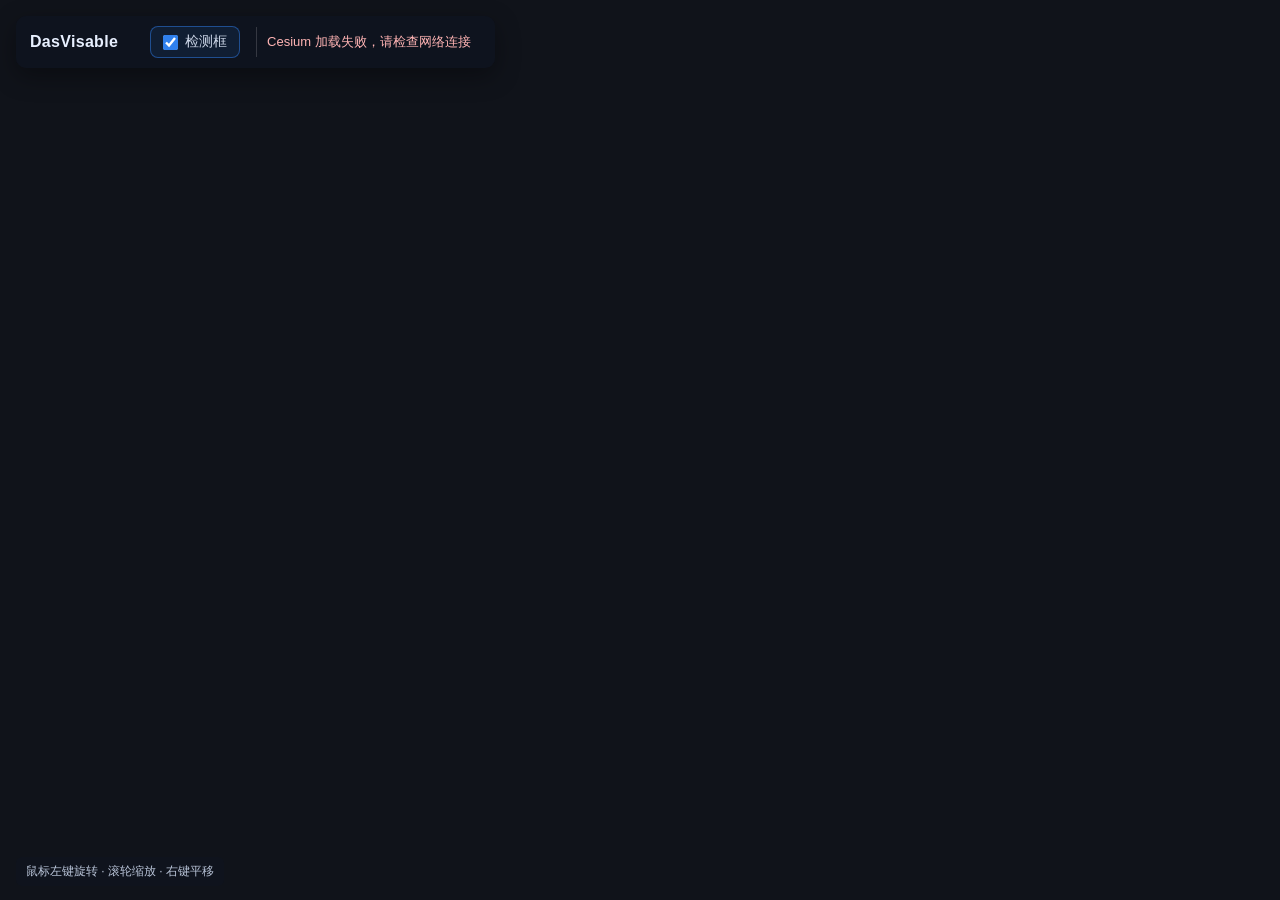
==== web/index.html @ 1568da6a "重构了项目文件，功能不变" ====
<!DOCTYPE html>
<html lang="zh-CN">
<head>
  <meta charset="UTF-8" />
  <meta name="viewport" content="width=device-width, initial-scale=1.0" />
  <title>DasVisable - DHF / Thermal 模型查看器</title>
  <link rel="stylesheet" href="vendor/cesium/Widgets/widgets.css" />
  <link rel="stylesheet" href="css/main.css" />
  <script>
    window.CESIUM_BASE_URL = "vendor/cesium/";
  </script>
</head>
<body>
  <div id="cesiumContainer"></div>

  <div id="toolbar">
    <h1>DasVisable</h1>
    <div class="model-group" id="modelGroup" role="group" aria-label="模型选择"></div>
    <div class="detection-group" id="detectionGroup" role="group" aria-label="检测框">
      <label class="detection-toggle detection-master">
        <input type="checkbox" id="detectionToggleAll" checked />
        <span>检测框</span>
      </label>
    </div>
    <div id="status">正在初始化 Cesium...</div>
  </div>

  <div id="hint">鼠标左键旋转 · 滚轮缩放 · 右键平移</div>

  <script src="vendor/cesium/Cesium.js"></script>
  <script type="module" src="js/app.js"></script>
</body>
</html>
---- web/vendor/cesium/Widgets/widgets.css ----
/* packages/widgets/Source/shared.css */
.cesium-svgPath-svg {
  position: absolute;
  top: 0;
  left: 0;
  width: 100%;
  height: 100%;
  overflow: hidden;
}
.cesium-button {
  display: inline-block;
  position: relative;
  background: #303336;
  border: 1px solid #444;
  color: #edffff;
  fill: #edffff;
  border-radius: 4px;
  padding: 5px 12px;
  margin: 2px 3px;
  cursor: pointer;
  overflow: hidden;
  -moz-user-select: none;
  -webkit-user-select: none;
  -ms-user-select: none;
  user-select: none;
}
.cesium-button:focus {
  color: #fff;
  fill: #fff;
  border-color: #ea4;
  outline: none;
}
.cesium-button:hover {
  color: #fff;
  fill: #fff;
  background: #48b;
  border-color: #aef;
  box-shadow: 0 0 8px #fff;
}
.cesium-button:active {
  color: #000;
  fill: #000;
  background: #adf;
  border-color: #fff;
  box-shadow: 0 0 8px #fff;
}
.cesium-button:disabled,
.cesium-button-disabled,
.cesium-button-disabled:focus,
.cesium-button-disabled:hover,
.cesium-button-disabled:active {
  background: #303336;
  border-color: #444;
  color: #646464;
  fill: #646464;
  box-shadow: none;
  cursor: default;
}
.cesium-button option {
  background-color: #000;
  color: #eee;
}
.cesium-button option:disabled {
  color: #777;
}
.cesium-button input,
.cesium-button label {
  cursor: pointer;
}
.cesium-button input {
  vertical-align: sub;
}
.cesium-toolbar-button {
  box-sizing: border-box;
  width: 32px;
  height: 32px;
  border-radius: 14%;
  padding: 0;
  vertical-align: middle;
  z-index: 0;
}
.cesium-performanceDisplay-defaultContainer {
  position: absolute;
  top: 50px;
  right: 10px;
  text-align: right;
}
.cesium-performanceDisplay {
  background-color: rgba(40, 40, 40, 0.7);
  padding: 7px;
  border-radius: 5px;
  border: 1px solid #444;
  font: bold 12px sans-serif;
}
.cesium-performanceDisplay-fps {
  color: #e52;
}
.cesium-performanceDisplay-throttled {
  color: #a42;
}
.cesium-performanceDisplay-ms {
  color: #de3;
}

/* packages/widgets/Source/Animation/Animation.css */
.cesium-animation-theme {
  visibility: hidden;
  display: block;
  position: absolute;
  z-index: -100;
}
.cesium-animation-themeNormal {
  color: #222;
}
.cesium-animation-themeHover {
  color: #4488b0;
}
.cesium-animation-themeSelect {
  color: #242;
}
.cesium-animation-themeDisabled {
  color: #333;
}
.cesium-animation-themeKnob {
  color: #222;
}
.cesium-animation-themePointer {
  color: #2e2;
}
.cesium-animation-themeSwoosh {
  color: #8ac;
}
.cesium-animation-themeSwooshHover {
  color: #aef;
}
.cesium-animation-svgText {
  fill: #edffff;
  font-family: Sans-Serif;
  font-size: 15px;
  text-anchor: middle;
}
.cesium-animation-blank {
  fill: #000;
  fill-opacity: 0.01;
  stroke: none;
}
.cesium-animation-rectButton {
  cursor: pointer;
  -moz-user-select: none;
  -webkit-user-select: none;
  -ms-user-select: none;
  user-select: none;
}
.cesium-animation-rectButton .cesium-animation-buttonGlow {
  fill: #fff;
  stroke: none;
  display: none;
}
.cesium-animation-rectButton:hover .cesium-animation-buttonGlow {
  display: block;
}
.cesium-animation-rectButton .cesium-animation-buttonPath {
  fill: #edffff;
}
.cesium-animation-rectButton .cesium-animation-buttonMain {
  stroke: #444;
  stroke-width: 1.2;
}
.cesium-animation-rectButton:hover .cesium-animation-buttonMain {
  stroke: #aef;
}
.cesium-animation-rectButton:active .cesium-animation-buttonMain {
  fill: #abd6ff;
}
.cesium-animation-buttonDisabled {
  -moz-user-select: none;
  -webkit-user-select: none;
  -ms-user-select: none;
  user-select: none;
}
.cesium-animation-buttonDisabled .cesium-animation-buttonMain {
  stroke: #555;
}
.cesium-animation-buttonDisabled .cesium-animation-buttonPath {
  fill: #818181;
}
.cesium-animation-buttonDisabled .cesium-animation-buttonGlow {
  display: none;
}
.cesium-animation-buttonToggled .cesium-animation-buttonGlow {
  display: block;
  fill: #2e2;
}
.cesium-animation-buttonToggled .cesium-animation-buttonMain {
  stroke: #2e2;
}
.cesium-animation-buttonToggled:hover .cesium-animation-buttonGlow {
  fill: #fff;
}
.cesium-animation-buttonToggled:hover .cesium-animation-buttonMain {
  stroke: #2e2;
}
.cesium-animation-shuttleRingG {
  cursor: pointer;
}
.cesium-animation-shuttleRingPointer {
  cursor: pointer;
}
.cesium-animation-shuttleRingPausePointer {
  cursor: pointer;
}
.cesium-animation-shuttleRingBack {
  fill: #181818;
  fill-opacity: 0.8;
  stroke: #333;
  stroke-width: 1.2;
}
.cesium-animation-shuttleRingSwoosh line {
  stroke: #8ac;
  stroke-width: 3;
  stroke-opacity: 0.2;
  stroke-linecap: round;
}
.cesium-animation-knobOuter {
  cursor: pointer;
  stroke: #444;
  stroke-width: 1.2;
}
.cesium-animation-knobInner {
  cursor: pointer;
}

/* packages/widgets/Source/BaseLayerPicker/BaseLayerPicker.css */
.cesium-baseLayerPicker-selected {
  position: absolute;
  top: 0;
  left: 0;
  width: 100%;
  height: 100%;
  border: none;
}
.cesium-baseLayerPicker-dropDown {
  display: block;
  position: absolute;
  box-sizing: content-box;
  top: auto;
  right: 0;
  width: 320px;
  max-height: 500px;
  margin-top: 5px;
  background-color: rgba(38, 38, 38, 0.75);
  border: 1px solid #444;
  padding: 6px;
  overflow: auto;
  border-radius: 10px;
  -moz-user-select: none;
  -webkit-user-select: none;
  -ms-user-select: none;
  user-select: none;
  transform: translate(0, -20%);
  visibility: hidden;
  opacity: 0;
  transition:
    visibility 0s 0.2s,
    opacity 0.2s ease-in,
    transform 0.2s ease-in;
}
.cesium-baseLayerPicker-dropDown-visible {
  transform: translate(0, 0);
  visibility: visible;
  opacity: 1;
  transition: opacity 0.2s ease-out, transform 0.2s ease-out;
}
.cesium-baseLayerPicker-sectionTitle {
  display: block;
  font-family: sans-serif;
  font-size: 16pt;
  text-align: left;
  color: #edffff;
  margin-bottom: 4px;
}
.cesium-baseLayerPicker-choices {
  margin-bottom: 5px;
}
.cesium-baseLayerPicker-categoryTitle {
  color: #edffff;
  font-size: 11pt;
}
.cesium-baseLayerPicker-choices {
  display: block;
  border: 1px solid #888;
  border-radius: 5px;
  padding: 5px 0;
}
.cesium-baseLayerPicker-item {
  display: inline-block;
  vertical-align: top;
  margin: 2px 5px;
  width: 64px;
  text-align: center;
  cursor: pointer;
}
.cesium-baseLayerPicker-itemLabel {
  display: block;
  font-family: sans-serif;
  font-size: 8pt;
  text-align: center;
  vertical-align: middle;
  color: #edffff;
  cursor: pointer;
  word-wrap: break-word;
}
.cesium-baseLayerPicker-item:hover .cesium-baseLayerPicker-itemLabel,
.cesium-baseLayerPicker-item:focus .cesium-baseLayerPicker-itemLabel {
  text-decoration: underline;
}
.cesium-baseLayerPicker-itemIcon {
  display: inline-block;
  position: relative;
  width: inherit;
  height: auto;
  background-size: 100% 100%;
  border: solid 1px #444;
  border-radius: 9px;
  color: #edffff;
  margin: 0;
  padding: 0;
  cursor: pointer;
  box-sizing: border-box;
}
.cesium-baseLayerPicker-item:hover .cesium-baseLayerPicker-itemIcon {
  border-color: #fff;
  box-shadow: 0 0 8px #fff, 0 0 8px #fff;
}
.cesium-baseLayerPicker-selectedItem .cesium-baseLayerPicker-itemLabel {
  color: rgb(189, 236, 248);
}
.cesium-baseLayerPicker-selectedItem .cesium-baseLayerPicker-itemIcon {
  border: double 4px rgb(189, 236, 248);
}

/* packages/engine/Source/Widget/CesiumWidget.css */
.cesium-widget {
  font-family: sans-serif;
  font-size: 16px;
  overflow: hidden;
  display: block;
  position: relative;
  top: 0;
  left: 0;
  width: 100%;
  height: 100%;
}
.cesium-widget,
.cesium-widget canvas {
  width: 100%;
  height: 100%;
  touch-action: none;
}
.cesium-widget-credits {
  display: block;
  position: absolute;
  bottom: 0;
  left: 0;
  color: #fff;
  font-size: 10px;
  text-shadow: 0px 0px 2px #000000;
  padding-right: 5px;
}
.cesium-widget-errorPanel {
  position: absolute;
  top: 0;
  right: 0;
  bottom: 0;
  left: 0;
  text-align: center;
  background: rgba(0, 0, 0, 0.7);
  z-index: 99999;
}
.cesium-widget-errorPanel:before {
  display: inline-block;
  vertical-align: middle;
  height: 100%;
  content: "";
}
.cesium-widget-errorPanel-content {
  width: 75%;
  max-width: 500px;
  display: inline-block;
  text-align: left;
  vertical-align: middle;
  border: 1px solid #510c00;
  border-radius: 7px;
  background-color: #f0d9d5;
  font-size: 14px;
  color: #510c00;
}
.cesium-widget-errorPanel-content.expanded {
  max-width: 75%;
}
.cesium-widget-errorPanel-header {
  font-size: 18px;
  font-family:
    "Open Sans",
    Verdana,
    Geneva,
    sans-serif;
  background: #d69d93;
  border-bottom: 2px solid #510c00;
  padding-bottom: 10px;
  border-radius: 3px 3px 0 0;
  padding: 15px;
}
.cesium-widget-errorPanel-scroll {
  overflow: auto;
  font-family:
    "Open Sans",
    Verdana,
    Geneva,
    sans-serif;
  white-space: pre-wrap;
  padding: 0 15px;
  margin: 10px 0 20px 0;
}
.cesium-widget-errorPanel-buttonPanel {
  padding: 0 15px;
  margin: 10px 0 20px 0;
  text-align: right;
}
.cesium-widget-errorPanel-buttonPanel button {
  border-color: #510c00;
  background: #d69d93;
  color: #202020;
  margin: 0;
}
.cesium-widget-errorPanel-buttonPanel button:focus {
  border-color: #510c00;
  background: #f0d9d5;
  color: #510c00;
}
.cesium-widget-errorPanel-buttonPanel button:hover {
  border-color: #510c00;
  background: #f0d9d5;
  color: #510c00;
}
.cesium-widget-errorPanel-buttonPanel button:active {
  border-color: #510c00;
  background: #b17b72;
  color: #510c00;
}
.cesium-widget-errorPanel-more-details {
  text-decoration: underline;
  cursor: pointer;
}
.cesium-widget-errorPanel-more-details:hover {
  color: #2b0700;
}

/* packages/widgets/Source/CesiumInspector/CesiumInspector.css */
.cesium-cesiumInspector {
  border-radius: 5px;
  transition: width ease-in-out 0.25s;
  background: rgba(48, 51, 54, 0.8);
  border: 1px solid #444;
  color: #edffff;
  display: inline-block;
  position: relative;
  padding: 4px 12px;
  -moz-user-select: none;
  -webkit-user-select: none;
  -ms-user-select: none;
  user-select: none;
  overflow: hidden;
}
.cesium-cesiumInspector-button {
  text-align: center;
  font-size: 11pt;
}
.cesium-cesiumInspector-visible .cesium-cesiumInspector-button {
  border-bottom: 1px solid #aaa;
  padding-bottom: 3px;
}
.cesium-cesiumInspector input:enabled,
.cesium-cesiumInspector-button {
  cursor: pointer;
}
.cesium-cesiumInspector-visible {
  width: 185px;
  height: auto;
}
.cesium-cesiumInspector-hidden {
  width: 122px;
  height: 17px;
}
.cesium-cesiumInspector-sectionContent {
  max-height: 600px;
}
.cesium-cesiumInspector-section-collapsed .cesium-cesiumInspector-sectionContent {
  max-height: 0;
  padding: 0 !important;
  overflow: hidden;
}
.cesium-cesiumInspector-dropDown {
  margin: 5px 0;
  font-family: sans-serif;
  font-size: 10pt;
  width: 185px;
}
.cesium-cesiumInspector-frustumStatistics {
  padding-left: 10px;
  padding: 5px;
  background-color: rgba(80, 80, 80, 0.75);
}
.cesium-cesiumInspector-pickButton {
  background-color: rgba(0, 0, 0, 0.3);
  border: 1px solid #444;
  color: #edffff;
  border-radius: 5px;
  padding: 3px 7px;
  cursor: pointer;
  -moz-user-select: none;
  -webkit-user-select: none;
  -ms-user-select: none;
  user-select: none;
  margin: 0 auto;
}
.cesium-cesiumInspector-pickButton:focus {
  outline: none;
}
.cesium-cesiumInspector-pickButton:active,
.cesium-cesiumInspector-pickButtonHighlight {
  color: #000;
  background: #adf;
  border-color: #fff;
  box-shadow: 0 0 8px #fff;
}
.cesium-cesiumInspector-center {
  text-align: center;
}
.cesium-cesiumInspector-sectionHeader {
  font-weight: bold;
  font-size: 10pt;
  margin: 0;
  cursor: pointer;
}
.cesium-cesiumInspector-pickSection {
  border: 1px solid #aaa;
  border-radius: 5px;
  padding: 3px;
  margin-bottom: 5px;
}
.cesium-cesiumInspector-sectionContent {
  margin-bottom: 10px;
  transition: max-height 0.25s;
}
.cesium-cesiumInspector-tileText {
  padding-bottom: 10px;
  border-bottom: 1px solid #aaa;
}
.cesium-cesiumInspector-relativeText {
  padding-top: 10px;
}
.cesium-cesiumInspector-sectionHeader::before {
  margin-right: 5px;
  content: "-";
  width: 1ch;
  display: inline-block;
}
.cesium-cesiumInspector-section-collapsed .cesium-cesiumInspector-sectionHeader::before {
  content: "+";
}

/* packages/widgets/Source/Cesium3DTilesInspector/Cesium3DTilesInspector.css */
ul.cesium-cesiumInspector-statistics {
  margin: 0;
  padding-top: 3px;
  padding-bottom: 3px;
}
ul.cesium-cesiumInspector-statistics + ul.cesium-cesiumInspector-statistics {
  border-top: 1px solid #aaa;
}
.cesium-cesiumInspector-slider {
  margin-top: 5px;
}
.cesium-cesiumInspector-slider input[type=number] {
  text-align: left;
  background-color: #222;
  outline: none;
  border: 1px solid #444;
  color: #edffff;
  width: 100px;
  border-radius: 3px;
  padding: 1px;
  margin-left: 10px;
  cursor: auto;
}
.cesium-cesiumInspector-slider input[type=number]::-webkit-outer-spin-button,
.cesium-cesiumInspector-slider input[type=number]::-webkit-inner-spin-button {
  -webkit-appearance: none;
  margin: 0;
}
.cesium-cesiumInspector-slider input[type=range] {
  margin-left: 5px;
  vertical-align: middle;
}
.cesium-cesiumInspector-hide .cesium-cesiumInspector-styleEditor {
  display: none;
}
.cesium-cesiumInspector-styleEditor {
  padding: 10px;
  border-radius: 5px;
  background: rgba(48, 51, 54, 0.8);
  border: 1px solid #444;
}
.cesium-cesiumInspector-styleEditor textarea {
  width: 100%;
  height: 300px;
  background: transparent;
  color: #edffff;
  border: none;
  padding: 0;
  white-space: pre;
  overflow-wrap: normal;
  overflow-x: auto;
}
.cesium-3DTilesInspector {
  width: 300px;
  pointer-events: all;
}
.cesium-3DTilesInspector-statistics {
  font-size: 11px;
}
.cesium-3DTilesInspector-disabledElementsInfo {
  margin: 5px 0 0 0;
  padding: 0 0 0 20px;
  color: #eed202;
}
.cesium-3DTilesInspector div,
.cesium-3DTilesInspector input[type=range] {
  width: 100%;
  box-sizing: border-box;
}
.cesium-cesiumInspector-error {
  color: #ff9e9e;
  overflow: auto;
}
.cesium-3DTilesInspector .cesium-cesiumInspector-section {
  margin-top: 3px;
}
.cesium-3DTilesInspector .cesium-cesiumInspector-sectionHeader + .cesium-cesiumInspector-show {
  border-top: 1px solid white;
}
input.cesium-cesiumInspector-url {
  overflow: hidden;
  white-space: nowrap;
  overflow-x: scroll;
  background-color: transparent;
  color: white;
  outline: none;
  border: none;
  height: 1em;
  width: 100%;
}
.cesium-cesiumInspector .field-group {
  display: table;
}
.cesium-cesiumInspector .field-group > label {
  display: table-cell;
  font-weight: bold;
}
.cesium-cesiumInspector .field-group > .field {
  display: table-cell;
  width: 100%;
}

/* packages/widgets/Source/VoxelInspector/VoxelInspector.css */
.cesium-VoxelInspector {
  width: 300px;
  pointer-events: all;
}
.cesium-VoxelInspector div,
.cesium-VoxelInspector input[type=range] {
  width: 100%;
  box-sizing: border-box;
}
.cesium-VoxelInspector .cesium-cesiumInspector-section {
  margin-top: 3px;
}
.cesium-VoxelInspector .cesium-cesiumInspector-sectionHeader + .cesium-cesiumInspector-show {
  border-top: 1px solid white;
}

/* packages/widgets/Source/FullscreenButton/FullscreenButton.css */
.cesium-button.cesium-fullscreenButton {
  display: block;
  width: 100%;
  height: 100%;
  margin: 0;
  border-radius: 0;
}

/* packages/widgets/Source/VRButton/VRButton.css */
.cesium-button.cesium-vrButton {
  display: block;
  width: 100%;
  height: 100%;
  margin: 0;
  border-radius: 0;
}

/* packages/widgets/Source/Geocoder/Geocoder.css */
.cesium-viewer-geocoderContainer .cesium-geocoder-input {
  border: solid 1px #444;
  background-color: rgba(40, 40, 40, 0.7);
  color: white;
  display: inline-block;
  vertical-align: middle;
  width: 0;
  height: 32px;
  margin: 0;
  padding: 0 32px 0 0;
  border-radius: 0;
  box-sizing: border-box;
  transition: width ease-in-out 0.25s, background-color 0.2s ease-in-out;
  -webkit-appearance: none;
}
.cesium-viewer-geocoderContainer:hover .cesium-geocoder-input {
  border-color: #aef;
  box-shadow: 0 0 8px #fff;
}
.cesium-viewer-geocoderContainer .cesium-geocoder-input:focus {
  border-color: #ea4;
  background-color: rgba(15, 15, 15, 0.9);
  box-shadow: none;
  outline: none;
}
.cesium-viewer-geocoderContainer:hover .cesium-geocoder-input,
.cesium-viewer-geocoderContainer .cesium-geocoder-input:focus,
.cesium-viewer-geocoderContainer .cesium-geocoder-input-wide {
  padding-left: 4px;
  width: 250px;
}
.cesium-viewer-geocoderContainer .search-results {
  position: absolute;
  background-color: #000;
  color: #eee;
  overflow-y: auto;
  opacity: 0.8;
  width: 100%;
}
.cesium-viewer-geocoderContainer .search-results ul {
  list-style-type: none;
  margin: 0;
  padding: 0;
}
.cesium-viewer-geocoderContainer .search-results ul li {
  font-size: 14px;
  padding: 3px 10px;
}
.cesium-viewer-geocoderContainer .search-results ul li:hover {
  cursor: pointer;
}
.cesium-viewer-geocoderContainer .search-results ul li.active {
  background: #48b;
}
.cesium-geocoder-searchButton {
  background-color: #303336;
  display: inline-block;
  position: absolute;
  cursor: pointer;
  width: 32px;
  top: 1px;
  right: 1px;
  height: 30px;
  vertical-align: middle;
  fill: #edffff;
}
.cesium-geocoder-searchButton:hover {
  background-color: #48b;
}

/* packages/widgets/Source/InfoBox/InfoBox.css */
.cesium-infoBox {
  display: block;
  position: absolute;
  top: 50px;
  right: 0;
  width: 40%;
  max-width: 480px;
  background: rgba(38, 38, 38, 0.95);
  color: #edffff;
  border: 1px solid #444;
  border-right: none;
  border-top-left-radius: 7px;
  border-bottom-left-radius: 7px;
  box-shadow: 0 0 10px 1px #000;
  transform: translate(100%, 0);
  visibility: hidden;
  opacity: 0;
  transition:
    visibility 0s 0.2s,
    opacity 0.2s ease-in,
    transform 0.2s ease-in;
}
.cesium-infoBox-visible {
  transform: translate(0, 0);
  visibility: visible;
  opacity: 1;
  transition: opacity 0.2s ease-out, transform 0.2s ease-out;
}
.cesium-infoBox-title {
  display: block;
  height: 20px;
  padding: 5px 30px 5px 25px;
  background: rgba(84, 84, 84, 1);
  border-top-left-radius: 7px;
  text-align: center;
  text-overflow: ellipsis;
  white-space: nowrap;
  overflow: hidden;
  box-sizing: content-box;
}
.cesium-infoBox-bodyless .cesium-infoBox-title {
  border-bottom-left-radius: 7px;
}
button.cesium-infoBox-camera {
  display: block;
  position: absolute;
  top: 4px;
  left: 4px;
  width: 22px;
  height: 22px;
  background: transparent;
  border-color: transparent;
  border-radius: 3px;
  padding: 0 5px;
  margin: 0;
}
button.cesium-infoBox-close {
  display: block;
  position: absolute;
  top: 5px;
  right: 5px;
  height: 20px;
  background: transparent;
  border: none;
  border-radius: 2px;
  font-weight: bold;
  font-size: 16px;
  padding: 0 5px;
  margin: 0;
  color: #edffff;
}
button.cesium-infoBox-close:focus {
  background: rgba(238, 136, 0, 0.44);
  outline: none;
}
button.cesium-infoBox-close:hover {
  background: #888;
  color: #000;
}
button.cesium-infoBox-close:active {
  background: #a00;
  color: #000;
}
.cesium-infoBox-bodyless .cesium-infoBox-iframe {
  display: none;
}
.cesium-infoBox-iframe {
  border: none;
  width: 100%;
  width: calc(100% - 2px);
}

/* packages/widgets/Source/SceneModePicker/SceneModePicker.css */
span.cesium-sceneModePicker-wrapper {
  display: inline-block;
  position: relative;
  margin: 0 3px;
}
.cesium-sceneModePicker-visible {
  visibility: visible;
  opacity: 1;
  transition: opacity 0.25s linear;
}
.cesium-sceneModePicker-hidden {
  visibility: hidden;
  opacity: 0;
  transition: visibility 0s 0.25s, opacity 0.25s linear;
}
.cesium-sceneModePicker-wrapper .cesium-sceneModePicker-none {
  display: none;
}
.cesium-sceneModePicker-slide-svg {
  transition: left 2s;
  top: 0;
  left: 0;
}
.cesium-sceneModePicker-wrapper .cesium-sceneModePicker-dropDown-icon {
  box-sizing: border-box;
  padding: 0;
  margin: 3px 0;
}
.cesium-sceneModePicker-wrapper .cesium-sceneModePicker-button3D,
.cesium-sceneModePicker-wrapper .cesium-sceneModePicker-buttonColumbusView,
.cesium-sceneModePicker-wrapper .cesium-sceneModePicker-button2D {
  margin: 0 0 3px 0;
}
.cesium-sceneModePicker-wrapper .cesium-sceneModePicker-button3D .cesium-sceneModePicker-icon2D {
  left: 100%;
}
.cesium-sceneModePicker-wrapper .cesium-sceneModePicker-button3D .cesium-sceneModePicker-iconColumbusView {
  left: 200%;
}
.cesium-sceneModePicker-wrapper .cesium-sceneModePicker-buttonColumbusView .cesium-sceneModePicker-icon3D {
  left: -200%;
}
.cesium-sceneModePicker-wrapper .cesium-sceneModePicker-buttonColumbusView .cesium-sceneModePicker-icon2D {
  left: -100%;
}
.cesium-sceneModePicker-wrapper .cesium-sceneModePicker-button2D .cesium-sceneModePicker-icon3D {
  left: -100%;
}
.cesium-sceneModePicker-wrapper .cesium-sceneModePicker-button2D .cesium-sceneModePicker-iconColumbusView {
  left: 100%;
}
.cesium-sceneModePicker-wrapper .cesium-sceneModePicker-selected {
  border-color: #2e2;
  box-shadow: 0 0 8px #fff, 0 0 8px #fff;
}

/* packages/widgets/Source/ProjectionPicker/ProjectionPicker.css */
span.cesium-projectionPicker-wrapper {
  display: inline-block;
  position: relative;
  margin: 0 3px;
}
.cesium-projectionPicker-visible {
  visibility: visible;
  opacity: 1;
  transition: opacity 0.25s linear;
}
.cesium-projectionPicker-hidden {
  visibility: hidden;
  opacity: 0;
  transition: visibility 0s 0.25s, opacity 0.25s linear;
}
.cesium-projectionPicker-wrapper .cesium-projectionPicker-none {
  display: none;
}
.cesium-projectionPicker-wrapper .cesium-projectionPicker-dropDown-icon {
  box-sizing: border-box;
  padding: 0;
  margin: 3px 0;
}
.cesium-projectionPicker-wrapper .cesium-projectionPicker-buttonPerspective,
.cesium-projectionPicker-wrapper .cesium-projectionPicker-buttonOrthographic {
  margin: 0 0 3px 0;
}
.cesium-projectionPicker-wrapper .cesium-projectionPicker-buttonPerspective .cesium-projectionPicker-iconOrthographic {
  left: 100%;
}
.cesium-projectionPicker-wrapper .cesium-projectionPicker-buttonOrthographic .cesium-projectionPicker-iconPerspective {
  left: -100%;
}
.cesium-projectionPicker-wrapper .cesium-projectionPicker-selected {
  border-color: #2e2;
  box-shadow: 0 0 8px #fff, 0 0 8px #fff;
}

/* packages/widgets/Source/PerformanceWatchdog/PerformanceWatchdog.css */
.cesium-performance-watchdog-message-area {
  position: relative;
  background-color: yellow;
  color: black;
  padding: 10px;
}
.cesium-performance-watchdog-message {
  margin-right: 30px;
}
.cesium-performance-watchdog-message-dismiss {
  position: absolute;
  right: 0;
  margin: 0 10px 0 0;
}

/* packages/widgets/Source/NavigationHelpButton/NavigationHelpButton.css */
.cesium-navigationHelpButton-wrapper {
  position: relative;
  display: inline-block;
}
.cesium-navigation-help {
  visibility: hidden;
  position: absolute;
  top: 38px;
  right: 2px;
  width: 250px;
  border-radius: 10px;
  transform: scale(0.01);
  transform-origin: 234px -10px;
  transition: visibility 0s 0.25s, transform 0.25s ease-in;
}
.cesium-navigation-help-visible {
  visibility: visible;
  transform: scale(1);
  transition: transform 0.25s ease-out;
}
.cesium-navigation-help-instructions {
  border: 1px solid #444;
  background-color: rgba(38, 38, 38, 0.75);
  padding-bottom: 5px;
  border-radius: 0 0 10px 10px;
}
.cesium-click-navigation-help {
  display: none;
}
.cesium-touch-navigation-help {
  display: none;
  padding-top: 5px;
}
.cesium-click-navigation-help-visible {
  display: block;
}
.cesium-touch-navigation-help-visible {
  display: block;
}
.cesium-navigation-help-pan {
  color: #66ccff;
  font-weight: bold;
}
.cesium-navigation-help-zoom {
  color: #65fd00;
  font-weight: bold;
}
.cesium-navigation-help-rotate {
  color: #ffd800;
  font-weight: bold;
}
.cesium-navigation-help-tilt {
  color: #d800d8;
  font-weight: bold;
}
.cesium-navigation-help-details {
  color: #ffffff;
}
.cesium-navigation-button {
  color: #fff;
  background-color: transparent;
  border-bottom: none;
  border-top: 1px solid #444;
  border-right: 1px solid #444;
  margin: 0;
  width: 50%;
  cursor: pointer;
}
.cesium-navigation-button-icon {
  vertical-align: middle;
  padding: 5px 1px;
}
.cesium-navigation-button:focus {
  outline: none;
}
.cesium-navigation-button-left {
  border-radius: 10px 0 0 0;
  border-left: 1px solid #444;
}
.cesium-navigation-button-right {
  border-radius: 0 10px 0 0;
  border-left: none;
}
.cesium-navigation-button-selected {
  background-color: rgba(38, 38, 38, 0.75);
}
.cesium-navigation-button-unselected {
  background-color: rgba(0, 0, 0, 0.75);
}
.cesium-navigation-button-unselected:hover {
  background-color: rgba(76, 76, 76, 0.75);
}

/* packages/widgets/Source/SelectionIndicator/SelectionIndicator.css */
.cesium-selection-wrapper {
  position: absolute;
  width: 160px;
  height: 160px;
  pointer-events: none;
  visibility: hidden;
  opacity: 0;
  transition: visibility 0s 0.2s, opacity 0.2s ease-in;
}
.cesium-selection-wrapper-visible {
  visibility: visible;
  opacity: 1;
  transition: opacity 0.2s ease-out;
}
.cesium-selection-wrapper svg {
  fill: #2e2;
  stroke: #000;
  stroke-width: 1.1px;
}

/* packages/widgets/Source/Timeline/Timeline.css */
.cesium-timeline-main {
  position: relative;
  left: 0;
  bottom: 0;
  overflow: hidden;
  border: solid 1px #888;
  -moz-user-select: none;
  -webkit-user-select: none;
  -ms-user-select: none;
  user-select: none;
}
.cesium-timeline-trackContainer {
  width: 100%;
  overflow: auto;
  border-top: solid 1px #888;
  position: relative;
  top: 0;
  left: 0;
}
.cesium-timeline-tracks {
  position: absolute;
  top: 0;
  left: 0;
  width: 100%;
}
.cesium-timeline-needle {
  position: absolute;
  left: 0;
  top: 1.7em;
  bottom: 0;
  width: 1px;
  background: #f00;
}
.cesium-timeline-bar {
  position: relative;
  left: 0;
  top: 0;
  overflow: hidden;
  cursor: pointer;
  width: 100%;
  height: 1.7em;
  background:
    linear-gradient(
      to bottom,
      rgba(116, 117, 119, 0.8) 0%,
      rgba(58, 68, 82, 0.8) 11%,
      rgba(46, 50, 56, 0.8) 46%,
      rgba(53, 53, 53, 0.8) 81%,
      rgba(53, 53, 53, 0.8) 100%);
}
.cesium-timeline-ruler {
  visibility: hidden;
  white-space: nowrap;
  font-size: 80%;
  z-index: -200;
}
.cesium-timeline-highlight {
  position: absolute;
  bottom: 0;
  left: 0;
  background: #08f;
}
.cesium-timeline-ticLabel {
  position: absolute;
  top: 0;
  left: 0;
  white-space: nowrap;
  font-size: 80%;
  color: #eee;
}
.cesium-timeline-ticMain {
  position: absolute;
  bottom: 0;
  left: 0;
  width: 1px;
  height: 50%;
  background: #eee;
}
.cesium-timeline-ticSub {
  position: absolute;
  bottom: 0;
  left: 0;
  width: 1px;
  height: 33%;
  background: #aaa;
}
.cesium-timeline-ticTiny {
  position: absolute;
  bottom: 0;
  left: 0;
  width: 1px;
  height: 25%;
  background: #888;
}
.cesium-timeline-icon16 {
  display: block;
  position: absolute;
  width: 16px;
  height: 16px;
  background-image: url([data-uri]);
  background-repeat: no-repeat;
}

/* packages/widgets/Source/Viewer/Viewer.css */
.cesium-viewer {
  font-family: sans-serif;
  font-size: 16px;
  overflow: hidden;
  display: block;
  position: relative;
  top: 0;
  left: 0;
  width: 100%;
  height: 100%;
}
.cesium-viewer-cesiumWidgetContainer {
  width: 100%;
  height: 100%;
}
.cesium-viewer-bottom {
  display: block;
  position: absolute;
  bottom: 0;
  left: 0;
  padding-right: 5px;
}
.cesium-viewer .cesium-widget-credits {
  display: inline;
  position: static;
  bottom: auto;
  left: auto;
  padding-right: 0;
  color: #ffffff;
  font-size: 10px;
  text-shadow: 0 0 2px #000000;
}
.cesium-viewer-timelineContainer {
  position: absolute;
  bottom: 0;
  left: 169px;
  right: 29px;
  height: 27px;
  padding: 0;
  margin: 0;
  overflow: hidden;
  font-size: 14px;
}
.cesium-viewer-animationContainer {
  position: absolute;
  bottom: 0;
  left: 0;
  padding: 0;
  width: 169px;
  height: 112px;
}
.cesium-viewer-fullscreenContainer {
  position: absolute;
  bottom: 0;
  right: 0;
  padding: 0;
  width: 29px;
  height: 29px;
  overflow: hidden;
}
.cesium-viewer-vrContainer {
  position: absolute;
  bottom: 0;
  right: 0;
  padding: 0;
  width: 29px;
  height: 29px;
  overflow: hidden;
}
.cesium-viewer-toolbar {
  display: block;
  position: absolute;
  top: 5px;
  right: 5px;
}
.cesium-viewer-cesiumInspectorContainer {
  display: block;
  position: absolute;
  top: 50px;
  right: 10px;
}
.cesium-viewer-geocoderContainer {
  position: relative;
  display: inline-block;
  margin: 0 3px;
}
.cesium-viewer-cesium3DTilesInspectorContainer {
  display: block;
  position: absolute;
  top: 50px;
  right: 10px;
  max-height: calc(100% - 120px);
  box-sizing: border-box;
  overflow-y: auto;
  overflow-x: hidden;
}
.cesium-viewer-voxelInspectorContainer {
  display: block;
  position: absolute;
  top: 50px;
  right: 10px;
  max-height: calc(100% - 120px);
  box-sizing: border-box;
  overflow-y: auto;
  overflow-x: hidden;
}

/* packages/widgets/Source/I3SBuildingSceneLayerExplorer/I3SBuildingSceneLayerExplorer.css */
.cesium-viewer-i3s-explorer ul {
  list-style-type: none;
}
.cesium-viewer-i3s-explorer .layersList {
  padding: 0;
}
.cesium-viewer-i3s-explorer input {
  margin: 0 3px 0 0;
}
.cesium-viewer-i3s-explorer .expandItem {
  cursor: pointer;
  user-select: none;
  width: 20px;
}
.cesium-viewer-i3s-explorer .nested,
.cesium-viewer-i3s-explorer #bsl-wrapper {
  display: none;
}
.cesium-viewer-i3s-explorer .active {
  display: block;
}
.cesium-viewer-i3s-explorer .li-wrapper {
  display: flex;
  flex-direction: row;
  align-content: center;
}

/* packages/widgets/Source/widgets.css */
---- web/css/main.css ----
html,
body,
#cesiumContainer {
  width: 100%;
  height: 100%;
  margin: 0;
  padding: 0;
  overflow: hidden;
  font-family: "Microsoft YaHei", "PingFang SC", Arial, sans-serif;
  background: #10131a;
}

#toolbar {
  position: absolute;
  z-index: 10;
  top: 16px;
  left: 16px;
  display: flex;
  align-items: center;
  gap: 16px;
  padding: 10px 14px;
  border-radius: 10px;
  color: #e8f0ff;
  background: rgba(15, 20, 32, 0.82);
  box-shadow: 0 8px 24px rgba(0, 0, 0, 0.35);
  backdrop-filter: blur(8px);
}

#toolbar h1 {
  margin: 0;
  font-size: 16px;
  font-weight: 600;
  letter-spacing: 0.3px;
  white-space: nowrap;
}

.detection-toggle {
  display: inline-flex;
  align-items: center;
  gap: 7px;
  padding: 6px 12px;
  border: 1px solid rgba(255, 255, 255, 0.16);
  border-radius: 8px;
  color: #cdd7e8;
  font-size: 14px;
  cursor: pointer;
  user-select: none;
  white-space: nowrap;
}

.detection-toggle input {
  width: 15px;
  height: 15px;
  margin: 0;
  accent-color: #2f80ed;
  cursor: pointer;
}

.detection-group {
  display: flex;
  flex-wrap: wrap;
  align-items: center;
  gap: 4px;
  max-width: 480px;
}

.model-group {
  display: flex;
  align-items: center;
  gap: 4px;
}

.detection-master {
  border-color: rgba(47, 128, 237, 0.5);
  background: rgba(47, 128, 237, 0.1);
}

#status {
  min-width: 120px;
  padding: 6px 10px;
  border-left: 1px solid rgba(255, 255, 255, 0.16);
  font-size: 13px;
  color: #cdd7e8;
  white-space: nowrap;
}

#status.error {
  color: #ffb4b4;
}

#hint {
  position: absolute;
  z-index: 5;
  left: 16px;
  bottom: 14px;
  padding: 6px 10px;
  border-radius: 6px;
  color: #b9c4d8;
  background: rgba(15, 20, 32, 0.62);
  font-size: 12px;
  pointer-events: none;
}
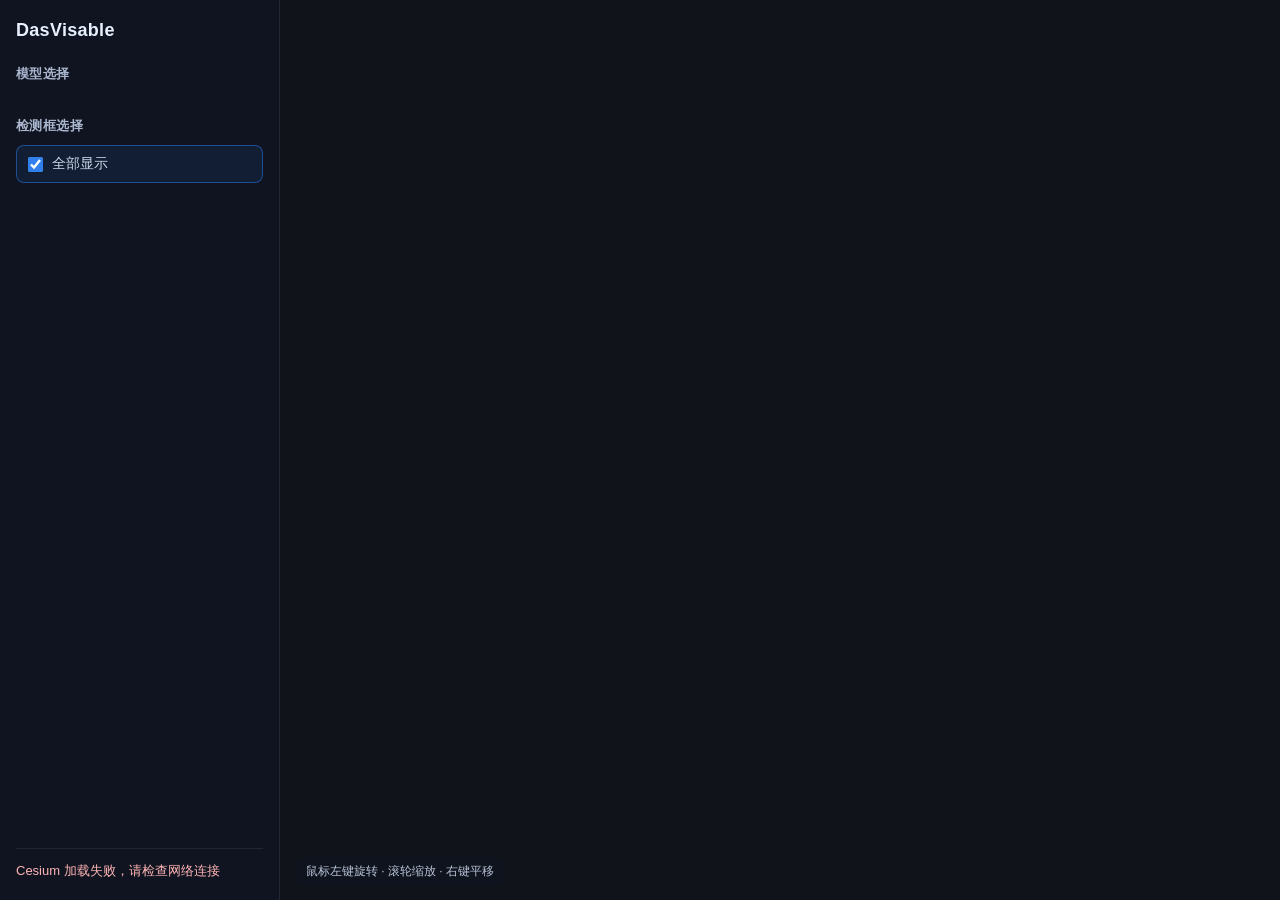
==== commit a602c549: "修改界面布局，独立模型选择界面" ====
--- a/web/index.html
+++ b/web/index.html
@@ -11,21 +11,31 @@
   </script>
 </head>
 <body>
-  <div id="cesiumContainer"></div>
+  <aside id="sidebar">
+    <h1 id="brand">DasVisable</h1>
 
-  <div id="toolbar">
-    <h1>DasVisable</h1>
-    <div class="model-group" id="modelGroup" role="group" aria-label="模型选择"></div>
-    <div class="detection-group" id="detectionGroup" role="group" aria-label="检测框">
-      <label class="detection-toggle detection-master">
-        <input type="checkbox" id="detectionToggleAll" checked />
-        <span>检测框</span>
-      </label>
-    </div>
+    <section class="panel">
+      <h2 class="panel-title">模型选择</h2>
+      <div class="model-group" id="modelGroup" role="group" aria-label="模型选择"></div>
+    </section>
+
+    <section class="panel">
+      <h2 class="panel-title">检测框选择</h2>
+      <div class="detection-group" id="detectionGroup" role="group" aria-label="检测框选择">
+        <label class="detection-toggle detection-master">
+          <input type="checkbox" id="detectionToggleAll" checked />
+          <span>全部显示</span>
+        </label>
+      </div>
+    </section>
+
     <div id="status">正在初始化 Cesium...</div>
-  </div>
+  </aside>
 
-  <div id="hint">鼠标左键旋转 · 滚轮缩放 · 右键平移</div>
+  <main id="viewer-panel">
+    <div id="cesiumContainer"></div>
+    <div id="hint">鼠标左键旋转 · 滚轮缩放 · 右键平移</div>
+  </main>
 
   <script src="vendor/cesium/Cesium.js"></script>
   <script type="module" src="js/app.js"></script>
--- a/web/css/main.css
+++ b/web/css/main.css
@@ -1,6 +1,9 @@
+:root {
+  --sidebar-width: 280px;
+}
+
 html,
-body,
-#cesiumContainer {
+body {
   width: 100%;
   height: 100%;
   margin: 0;
@@ -8,44 +11,70 @@
   overflow: hidden;
   font-family: "Microsoft YaHei", "PingFang SC", Arial, sans-serif;
   background: #10131a;
+  color: #e8f0ff;
 }
 
-#toolbar {
-  position: absolute;
-  z-index: 10;
-  top: 16px;
-  left: 16px;
+body {
   display: flex;
-  align-items: center;
-  gap: 16px;
-  padding: 10px 14px;
-  border-radius: 10px;
-  color: #e8f0ff;
-  background: rgba(15, 20, 32, 0.82);
-  box-shadow: 0 8px 24px rgba(0, 0, 0, 0.35);
-  backdrop-filter: blur(8px);
 }
 
-#toolbar h1 {
-  margin: 0;
-  font-size: 16px;
+#sidebar {
+  display: flex;
+  flex-direction: column;
+  box-sizing: border-box;
+  width: var(--sidebar-width);
+  flex: 0 0 var(--sidebar-width);
+  height: 100%;
+  padding: 20px 16px;
+  overflow-y: auto;
+  background: #0f1420;
+  border-right: 1px solid rgba(255, 255, 255, 0.08);
+}
+
+#brand {
+  margin: 0 0 24px;
+  font-size: 18px;
   font-weight: 600;
   letter-spacing: 0.3px;
-  white-space: nowrap;
+}
+
+.panel {
+  margin-bottom: 24px;
+}
+
+.panel-title {
+  margin: 0 0 10px;
+  font-size: 13px;
+  font-weight: 600;
+  letter-spacing: 0.4px;
+  color: #aab7cf;
+}
+
+.model-group,
+.detection-group {
+  display: flex;
+  flex-direction: column;
+  align-items: stretch;
+  gap: 8px;
 }
 
 .detection-toggle {
-  display: inline-flex;
+  display: flex;
   align-items: center;
-  gap: 7px;
-  padding: 6px 12px;
-  border: 1px solid rgba(255, 255, 255, 0.16);
+  gap: 9px;
+  padding: 9px 11px;
+  border: 1px solid rgba(255, 255, 255, 0.12);
   border-radius: 8px;
+  background: rgba(255, 255, 255, 0.03);
   color: #cdd7e8;
   font-size: 14px;
   cursor: pointer;
   user-select: none;
-  white-space: nowrap;
+  transition: border-color 0.18s ease, background 0.18s ease;
+}
+
+.detection-toggle:hover {
+  border-color: rgba(255, 255, 255, 0.24);
 }
 
 .detection-toggle input {
@@ -56,36 +85,37 @@
   cursor: pointer;
 }
 
-.detection-group {
-  display: flex;
-  flex-wrap: wrap;
-  align-items: center;
-  gap: 4px;
-  max-width: 480px;
-}
-
-.model-group {
-  display: flex;
-  align-items: center;
-  gap: 4px;
-}
-
 .detection-master {
   border-color: rgba(47, 128, 237, 0.5);
   background: rgba(47, 128, 237, 0.1);
 }
 
 #status {
-  min-width: 120px;
-  padding: 6px 10px;
-  border-left: 1px solid rgba(255, 255, 255, 0.16);
+  margin-top: auto;
+  padding-top: 12px;
+  border-top: 1px solid rgba(255, 255, 255, 0.08);
   font-size: 13px;
+  line-height: 1.5;
   color: #cdd7e8;
-  white-space: nowrap;
+  white-space: normal;
 }
 
 #status.error {
   color: #ffb4b4;
+}
+
+#viewer-panel {
+  position: relative;
+  flex: 1;
+  height: 100%;
+  min-width: 0;
+}
+
+#cesiumContainer {
+  position: absolute;
+  inset: 0;
+  width: 100%;
+  height: 100%;
 }
 
 #hint {
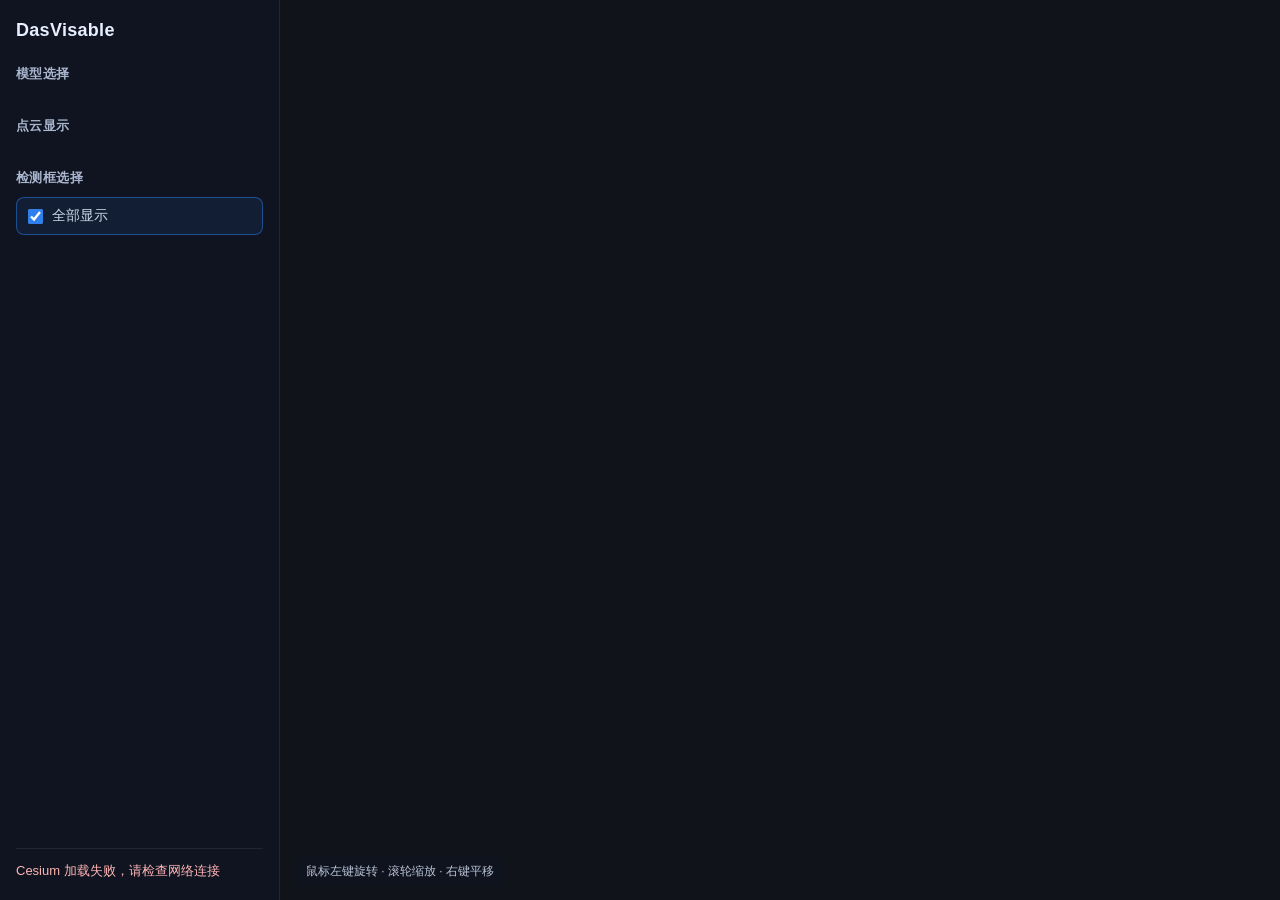
==== commit 6535fc08: "增加点云显示功能" ====
--- a/web/index.html
+++ b/web/index.html
@@ -20,6 +20,11 @@
     </section>
 
     <section class="panel">
+      <h2 class="panel-title">点云显示</h2>
+      <div class="point-cloud-group" id="pointCloudGroup" role="group" aria-label="点云显示选项"></div>
+    </section>
+
+    <section class="panel">
       <h2 class="panel-title">检测框选择</h2>
       <div class="detection-group" id="detectionGroup" role="group" aria-label="检测框选择">
         <label class="detection-toggle detection-master">
@@ -35,6 +40,18 @@
   <main id="viewer-panel">
     <div id="cesiumContainer"></div>
     <div id="hint">鼠标左键旋转 · 滚轮缩放 · 右键平移</div>
+    <aside id="featureInfo" class="feature-info" hidden aria-live="polite">
+      <button id="featureInfoClose" class="feature-info-close" type="button" aria-label="关闭检测框信息">×</button>
+      <h2 id="featureInfoTitle">检测框信息</h2>
+      <div class="feature-info-toolbar">
+        <label for="coordinateSystem">坐标显示</label>
+        <select id="coordinateSystem" class="coordinate-system-select">
+          <option value="wgs84">WGS84</option>
+          <option value="cgcs123e">CGCS 123E</option>
+        </select>
+      </div>
+      <div id="featureInfoBody"></div>
+    </aside>
   </main>
 
   <script src="vendor/cesium/Cesium.js"></script>
--- a/web/css/main.css
+++ b/web/css/main.css
@@ -58,6 +58,12 @@
   gap: 8px;
 }
 
+.detection-item {
+  display: flex;
+  flex-direction: column;
+  gap: 8px;
+}
+
 .detection-toggle {
   display: flex;
   align-items: center;
@@ -88,6 +94,146 @@
 .detection-master {
   border-color: rgba(47, 128, 237, 0.5);
   background: rgba(47, 128, 237, 0.1);
+}
+
+.point-cloud-group {
+  display: flex;
+  flex-direction: column;
+  gap: 10px;
+}
+
+.point-cloud-control {
+  display: grid;
+  grid-template-columns: auto 1fr auto;
+  align-items: center;
+  gap: 8px;
+  color: #cdd7e8;
+  font-size: 13px;
+}
+
+.point-cloud-control-title {
+  min-width: 48px;
+  color: #aab7cf;
+  white-space: nowrap;
+}
+
+.point-cloud-range {
+  width: 100%;
+  min-width: 0;
+  accent-color: #2f80ed;
+  cursor: pointer;
+}
+
+.point-cloud-value {
+  min-width: 32px;
+  text-align: right;
+  color: #f3f6fb;
+  font-variant-numeric: tabular-nums;
+}
+
+.point-cloud-select {
+  box-sizing: border-box;
+  width: 100%;
+  padding: 7px 8px;
+  border: 1px solid rgba(255, 255, 255, 0.14);
+  border-radius: 7px;
+  background: #131a29;
+  color: #dce5f3;
+  font-size: 13px;
+  outline: none;
+  cursor: pointer;
+}
+
+.point-cloud-select:focus {
+  border-color: rgba(47, 128, 237, 0.7);
+}
+
+.point-cloud-control-select {
+  grid-template-columns: auto 1fr;
+}
+
+.point-cloud-control-checkbox {
+  display: flex;
+  align-items: center;
+  gap: 8px;
+  cursor: pointer;
+  user-select: none;
+}
+
+.point-cloud-control-checkbox input {
+  width: 15px;
+  height: 15px;
+  margin: 0;
+  accent-color: #2f80ed;
+  cursor: pointer;
+}
+
+.detection-select {
+  box-sizing: border-box;
+  width: 100%;
+  padding: 8px 9px;
+  border: 1px solid rgba(255, 255, 255, 0.14);
+  border-radius: 7px;
+  background: #131a29;
+  color: #dce5f3;
+  font-size: 13px;
+  outline: none;
+  cursor: pointer;
+  transition: border-color 0.18s ease, background 0.18s ease;
+}
+
+.detection-select:focus {
+  border-color: rgba(47, 128, 237, 0.7);
+}
+
+.detection-select:disabled {
+  color: #6f7d97;
+  cursor: wait;
+}
+
+.detection-filter {
+  display: grid;
+  grid-template-columns: auto minmax(58px, 1fr) auto minmax(64px, 1fr);
+  align-items: center;
+  gap: 6px;
+}
+
+.detection-filter-label {
+  color: #8fa0bb;
+  font-size: 12px;
+  white-space: nowrap;
+}
+
+.detection-filter-operator {
+  color: #8fa0bb;
+  font-size: 13px;
+}
+
+.detection-filter-metric,
+.detection-filter-threshold {
+  box-sizing: border-box;
+  width: 100%;
+  min-width: 0;
+  padding: 6px 7px;
+  border: 1px solid rgba(255, 255, 255, 0.14);
+  border-radius: 7px;
+  background: #131a29;
+  color: #dce5f3;
+  font-size: 12px;
+  outline: none;
+}
+
+.detection-filter-metric {
+  cursor: pointer;
+}
+
+.detection-filter-threshold::placeholder {
+  color: #6f7d97;
+}
+
+.detection-filter-metric:focus,
+.detection-filter-threshold:focus {
+  border-color: rgba(47, 128, 237, 0.7);
 }
 
 #status {
@@ -130,3 +276,100 @@
   font-size: 12px;
   pointer-events: none;
 }
+
+.feature-info {
+  position: absolute;
+  z-index: 10;
+  top: 18px;
+  right: 18px;
+  box-sizing: border-box;
+  width: min(360px, calc(100vw - var(--sidebar-width) - 36px));
+  max-height: calc(100% - 36px);
+  overflow-y: auto;
+  padding: 16px 18px;
+  border: 1px solid rgba(255, 255, 255, 0.16);
+  border-radius: 12px;
+  background: rgba(12, 17, 28, 0.92);
+  box-shadow: 0 12px 34px rgba(0, 0, 0, 0.38);
+  color: #e8f0ff;
+}
+
+.feature-info[hidden] {
+  display: none;
+}
+
+.feature-info-close {
+  position: absolute;
+  top: 10px;
+  right: 12px;
+  width: 26px;
+  height: 26px;
+  border: 0;
+  border-radius: 50%;
+  background: rgba(255, 255, 255, 0.08);
+  color: #dce5f3;
+  font-size: 20px;
+  line-height: 22px;
+  cursor: pointer;
+}
+
+.feature-info-close:hover {
+  background: rgba(255, 255, 255, 0.16);
+}
+
+#featureInfoTitle {
+  margin: 0 34px 12px 0;
+  font-size: 16px;
+  font-weight: 600;
+  color: #ffe14d;
+}
+
+.feature-info-toolbar {
+  display: flex;
+  align-items: center;
+  gap: 10px;
+  margin: 0 0 12px;
+  color: #aab7cf;
+  font-size: 13px;
+}
+
+.coordinate-system-select {
+  box-sizing: border-box;
+  padding: 6px 8px;
+  border: 1px solid rgba(255, 255, 255, 0.16);
+  border-radius: 7px;
+  background: #131a29;
+  color: #dce5f3;
+  font-size: 13px;
+  outline: none;
+  cursor: pointer;
+}
+
+.coordinate-system-select:focus {
+  border-color: rgba(47, 128, 237, 0.7);
+}
+
+.feature-table {
+  width: 100%;
+  border-collapse: collapse;
+  font-size: 13px;
+}
+
+.feature-table th,
+.feature-table td {
+  padding: 6px 0;
+  border-bottom: 1px solid rgba(255, 255, 255, 0.08);
+  text-align: left;
+  vertical-align: top;
+}
+
+.feature-table th {
+  width: 96px;
+  color: #94a3bb;
+  font-weight: 500;
+}
+
+.feature-table td {
+  color: #f3f6fb;
+  word-break: break-all;
+}
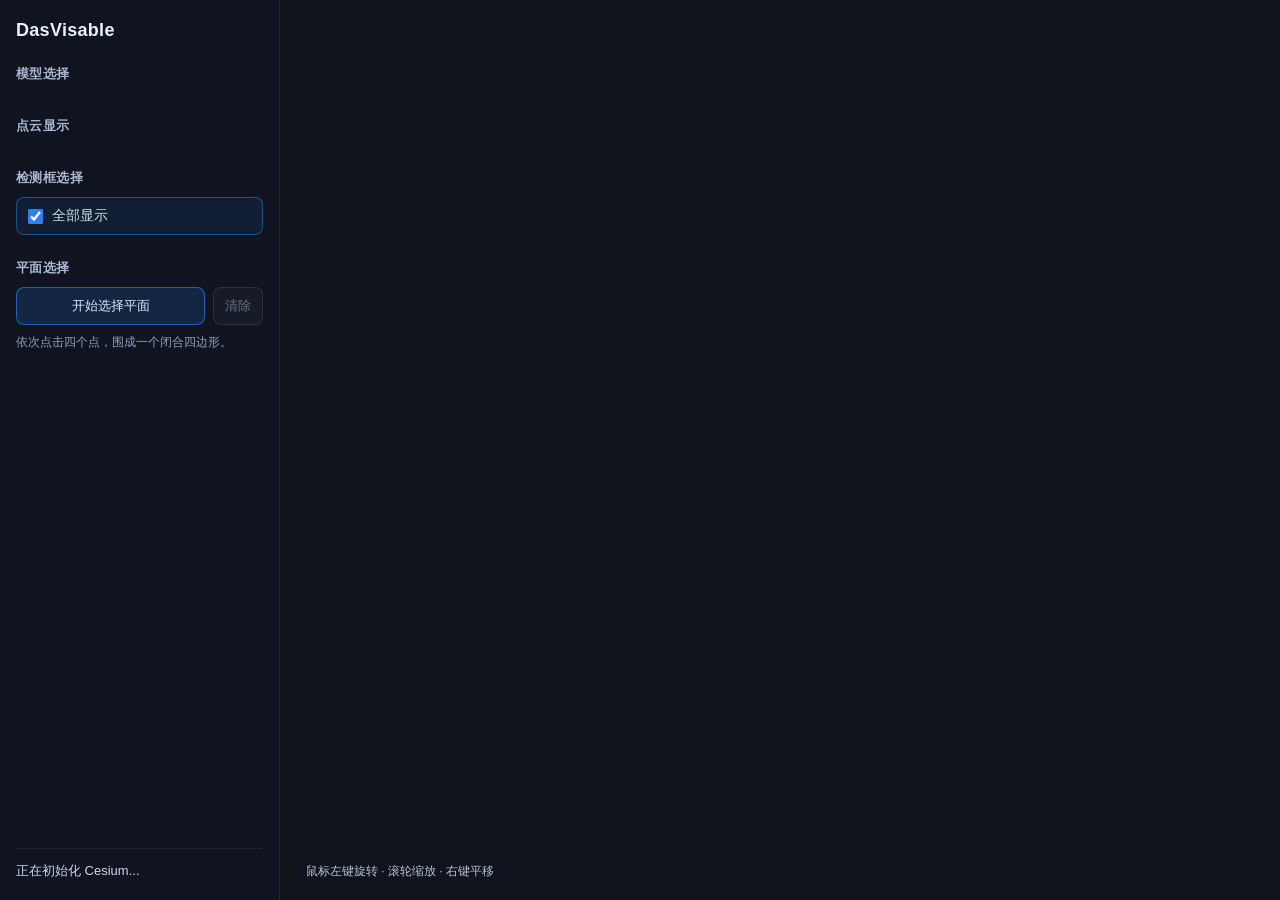
==== commit 7fd0169d: "基本功能已实现，新增功能为1.选点2.检测框优化" ====
--- a/web/index.html
+++ b/web/index.html
@@ -34,6 +34,16 @@
       </div>
     </section>
 
+    <section class="panel">
+      <h2 class="panel-title">平面选择</h2>
+      <div class="plane-tools" role="group" aria-label="平面选择工具">
+        <button id="planeMeasureToggle" class="plane-action" type="button">开始选择平面</button>
+        <button id="planeMeasureClear" class="plane-action plane-action-secondary" type="button" disabled>清除</button>
+      </div>
+      <p id="planeMeasureHint" class="plane-hint">依次点击四个点，围成一个闭合四边形。</p>
+      <div id="planeMeasureResult" class="plane-result" hidden></div>
+    </section>
+
     <div id="status">正在初始化 Cesium...</div>
   </aside>
 
--- a/web/css/main.css
+++ b/web/css/main.css
@@ -234,6 +234,99 @@
 .detection-filter-metric:focus,
 .detection-filter-threshold:focus {
   border-color: rgba(47, 128, 237, 0.7);
+}
+
+.plane-tools {
+  display: flex;
+  align-items: center;
+  gap: 8px;
+  margin-bottom: 8px;
+}
+
+.plane-action {
+  flex: 1;
+  padding: 9px 11px;
+  border: 1px solid rgba(47, 128, 237, 0.65);
+  border-radius: 8px;
+  background: rgba(47, 128, 237, 0.16);
+  color: #dce9ff;
+  font-size: 13px;
+  cursor: pointer;
+  transition: border-color 0.18s ease, background 0.18s ease, color 0.18s ease;
+}
+
+.plane-action:hover {
+  border-color: rgba(47, 128, 237, 0.95);
+  background: rgba(47, 128, 237, 0.28);
+}
+
+.plane-action.active {
+  border-color: #ffb84d;
+  background: rgba(255, 184, 77, 0.18);
+  color: #ffe1ad;
+}
+
+.plane-action-secondary {
+  flex: 0 0 auto;
+  border-color: rgba(255, 255, 255, 0.18);
+  background: rgba(255, 255, 255, 0.05);
+  color: #cdd7e8;
+}
+
+.plane-action-secondary:hover:not(:disabled) {
+  border-color: rgba(255, 255, 255, 0.34);
+  background: rgba(255, 255, 255, 0.1);
+}
+
+.plane-action:disabled {
+  border-color: rgba(255, 255, 255, 0.1);
+  background: rgba(255, 255, 255, 0.03);
+  color: #68748a;
+  cursor: not-allowed;
+}
+
+.plane-hint {
+  margin: 0 0 10px;
+  color: #8fa0bb;
+  font-size: 12px;
+  line-height: 1.55;
+}
+
+.plane-result {
+  padding: 10px 11px;
+  border: 1px solid rgba(52, 211, 153, 0.32);
+  border-radius: 8px;
+  background: rgba(52, 211, 153, 0.08);
+  font-size: 13px;
+  line-height: 1.55;
+  color: #d7f5e7;
+}
+
+.plane-result[hidden] {
+  display: none;
+}
+
+.plane-result-title {
+  margin: 0 0 6px;
+  color: #5eead4;
+  font-weight: 600;
+}
+
+.plane-result-list {
+  margin: 0;
+  padding: 0;
+  list-style: none;
+}
+
+.plane-result-list li {
+  padding: 2px 0;
+  color: #dce5f3;
+}
+
+.plane-result-area {
+  margin: 6px 0 0;
+  color: #5eead4;
+  font-weight: 600;
 }
 
 #status {
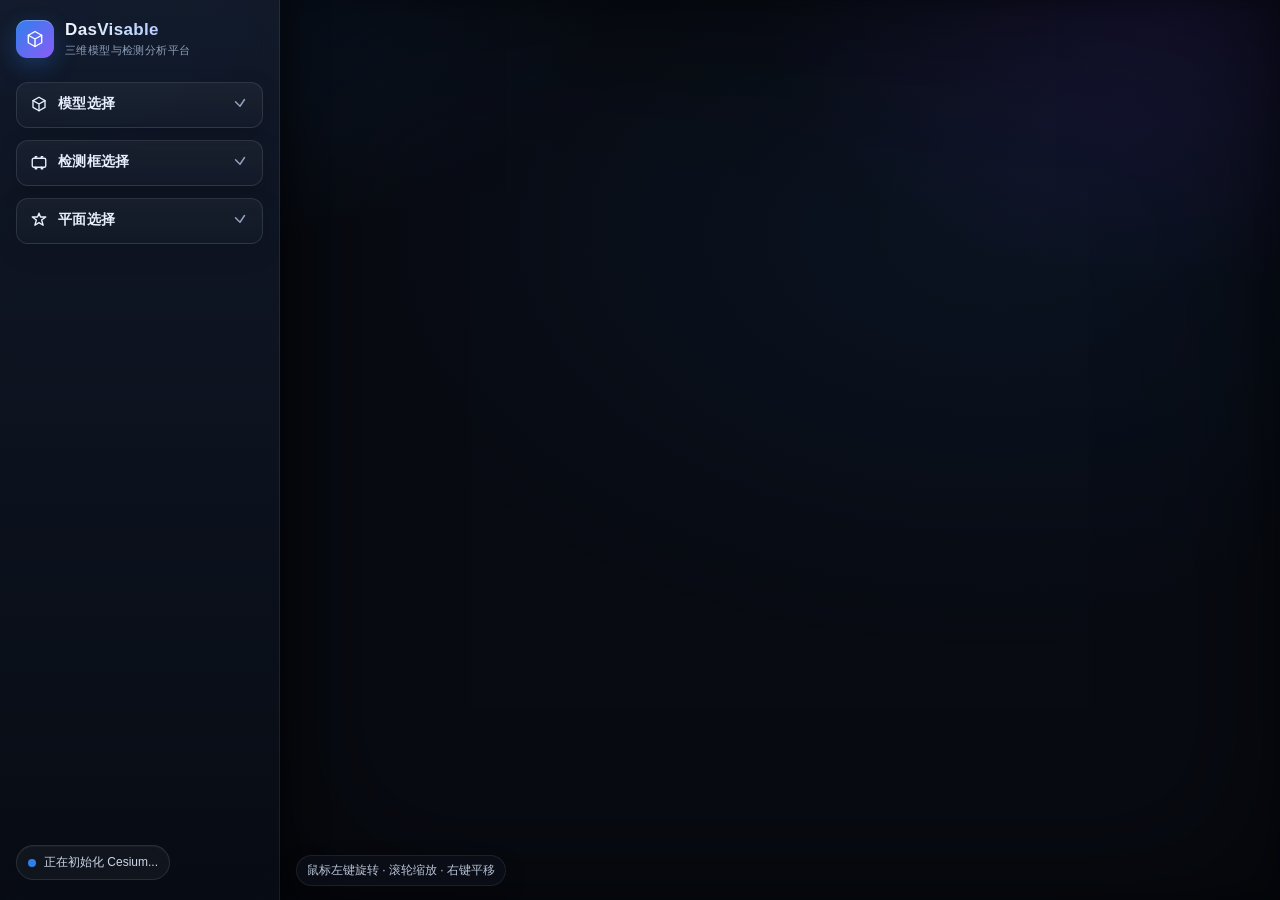
==== commit 6d708b09: "界面优化" ====
--- a/web/index.html
+++ b/web/index.html
@@ -12,39 +12,97 @@
 </head>
 <body>
   <aside id="sidebar">
-    <h1 id="brand">DasVisable</h1>
+    <h1 class="brand" id="brand">
+      <span class="brand-mark" aria-hidden="true">
+        <svg viewBox="0 0 24 24" focusable="false">
+          <path d="M12 3l8 4.5v9L12 21l-8-4.5v-9L12 3z"></path>
+          <path d="M4 7.5l8 4.5 8-4.5M12 12v9"></path>
+        </svg>
+      </span>
+      <span class="brand-copy">
+        <span class="brand-name">DasVisable</span>
+        <span class="brand-subtitle">三维模型与检测分析平台</span>
+      </span>
+    </h1>
 
-    <section class="panel">
-      <h2 class="panel-title">模型选择</h2>
-      <div class="model-group" id="modelGroup" role="group" aria-label="模型选择"></div>
-    </section>
-
-    <section class="panel">
-      <h2 class="panel-title">点云显示</h2>
-      <div class="point-cloud-group" id="pointCloudGroup" role="group" aria-label="点云显示选项"></div>
-    </section>
-
-    <section class="panel">
-      <h2 class="panel-title">检测框选择</h2>
-      <div class="detection-group" id="detectionGroup" role="group" aria-label="检测框选择">
-        <label class="detection-toggle detection-master">
-          <input type="checkbox" id="detectionToggleAll" checked />
-          <span>全部显示</span>
-        </label>
+    <section class="panel accordion" id="modelPanel">
+      <button class="panel-title accordion-toggle" type="button" aria-expanded="false" aria-controls="modelPanelBody">
+        <span class="panel-title-label">
+          <svg class="panel-icon" viewBox="0 0 24 24" aria-hidden="true" focusable="false">
+            <path d="M12 3l8 4.5v9L12 21l-8-4.5v-9L12 3z"></path>
+            <path d="M4 7.5l8 4.5 8-4.5M12 12v9"></path>
+          </svg>
+          <span>模型选择</span>
+        </span>
+        <svg class="panel-chevron" viewBox="0 0 24 24" aria-hidden="true" focusable="false">
+          <path d="M6 9l6 6 6-9"></path>
+        </svg>
+      </button>
+      <div class="panel-body" id="modelPanelBody" aria-hidden="true">
+        <div class="panel-body-inner">
+          <div class="model-group" id="modelGroup" role="group" aria-label="模型选择"></div>
+          <div class="panel-subsection">
+            <h3 class="subsection-title">点云显示</h3>
+            <div class="point-cloud-group" id="pointCloudGroup" role="group" aria-label="点云显示选项"></div>
+          </div>
+        </div>
       </div>
     </section>
 
-    <section class="panel">
-      <h2 class="panel-title">平面选择</h2>
-      <div class="plane-tools" role="group" aria-label="平面选择工具">
-        <button id="planeMeasureToggle" class="plane-action" type="button">开始选择平面</button>
-        <button id="planeMeasureClear" class="plane-action plane-action-secondary" type="button" disabled>清除</button>
+    <section class="panel accordion" id="detectionPanel">
+      <button class="panel-title accordion-toggle" type="button" aria-expanded="false" aria-controls="detectionPanelBody">
+        <span class="panel-title-label">
+          <svg class="panel-icon" viewBox="0 0 24 24" aria-hidden="true" focusable="false">
+            <rect x="3" y="7" width="18" height="12" rx="2"></rect>
+            <path d="M7 7V5h2M15 7V5h2M7 19v2h2M15 19v2h2"></path>
+          </svg>
+          <span>检测框选择</span>
+        </span>
+        <svg class="panel-chevron" viewBox="0 0 24 24" aria-hidden="true" focusable="false">
+          <path d="M6 9l6 6 6-9"></path>
+        </svg>
+      </button>
+      <div class="panel-body" id="detectionPanelBody" aria-hidden="true">
+        <div class="panel-body-inner">
+          <div class="detection-group" id="detectionGroup" role="group" aria-label="检测框选择">
+            <label class="detection-toggle detection-master">
+              <input type="checkbox" id="detectionToggleAll" checked />
+              <span>全部显示</span>
+              <span class="toggle-switch" aria-hidden="true"></span>
+            </label>
+          </div>
+        </div>
       </div>
-      <p id="planeMeasureHint" class="plane-hint">依次点击四个点，围成一个闭合四边形。</p>
-      <div id="planeMeasureResult" class="plane-result" hidden></div>
     </section>
 
-    <div id="status">正在初始化 Cesium...</div>
+    <section class="panel accordion" id="planePanel">
+      <button class="panel-title accordion-toggle" type="button" aria-expanded="false" aria-controls="planePanelBody">
+        <span class="panel-title-label">
+          <svg class="panel-icon" viewBox="0 0 24 24" aria-hidden="true" focusable="false">
+            <path d="M12 3l2 5h7l-5.5 4 2 7-5.5-3.5L6.5 19l2-7L3 8h7z"></path>
+          </svg>
+          <span>平面选择</span>
+        </span>
+        <svg class="panel-chevron" viewBox="0 0 24 24" aria-hidden="true" focusable="false">
+          <path d="M6 9l6 6 6-9"></path>
+        </svg>
+      </button>
+      <div class="panel-body" id="planePanelBody" aria-hidden="true">
+        <div class="panel-body-inner">
+          <div class="plane-tools" role="group" aria-label="平面选择工具">
+            <button id="planeMeasureToggle" class="plane-action" type="button">开始选择平面</button>
+            <button id="planeMeasureClear" class="plane-action plane-action-secondary" type="button" disabled>清除</button>
+          </div>
+          <p id="planeMeasureHint" class="plane-hint">依次点击四个点，围成一个闭合四边形。</p>
+          <div id="planeMeasureResult" class="plane-result" hidden></div>
+        </div>
+      </div>
+    </section>
+
+    <div id="status" class="status-pill loading" role="status">
+      <span class="status-dot" aria-hidden="true"></span>
+      <span class="status-text">正在初始化 Cesium...</span>
+    </div>
   </aside>
 
   <main id="viewer-panel">
--- a/web/css/main.css
+++ b/web/css/main.css
@@ -1,5 +1,6 @@
 :root {
   --sidebar-width: 280px;
+  --accent: #2f80ed;
 }
 
 html,
@@ -10,12 +11,16 @@
   padding: 0;
   overflow: hidden;
   font-family: "Microsoft YaHei", "PingFang SC", Arial, sans-serif;
-  background: #10131a;
+  background: #080b12;
   color: #e8f0ff;
 }
 
 body {
   display: flex;
+  background:
+    radial-gradient(900px 560px at 8% -8%, rgba(47, 128, 237, 0.18), transparent 60%),
+    radial-gradient(760px 520px at 92% 0%, rgba(124, 58, 237, 0.14), transparent 55%),
+    #080b12;
 }
 
 #sidebar {
@@ -27,30 +32,212 @@
   height: 100%;
   padding: 20px 16px;
   overflow-y: auto;
-  background: #0f1420;
+  background:
+    linear-gradient(180deg, rgba(19, 26, 42, 0.9), rgba(8, 12, 20, 0.88)),
+    radial-gradient(420px 280px at 0% 0%, rgba(47, 128, 237, 0.16), transparent 70%);
+  backdrop-filter: blur(18px) saturate(130%);
+  -webkit-backdrop-filter: blur(18px) saturate(130%);
   border-right: 1px solid rgba(255, 255, 255, 0.08);
-}
-
-#brand {
+  box-shadow: 14px 0 34px rgba(0, 0, 0, 0.28);
+}
+
+.brand {
+  display: flex;
+  align-items: center;
+  gap: 11px;
   margin: 0 0 24px;
-  font-size: 18px;
+}
+
+.brand-mark {
+  display: grid;
+  place-items: center;
+  width: 38px;
+  height: 38px;
+  flex: 0 0 auto;
+  border-radius: 11px;
+  background: linear-gradient(135deg, #2f80ed, #8b5cf6);
+  box-shadow:
+    0 8px 22px rgba(47, 128, 237, 0.28),
+    inset 0 1px 0 rgba(255, 255, 255, 0.28);
+}
+
+.brand-mark svg {
+  width: 20px;
+  height: 20px;
+  fill: none;
+  stroke: #ffffff;
+  stroke-width: 1.7;
+  stroke-linecap: round;
+  stroke-linejoin: round;
+}
+
+.brand-copy {
+  display: flex;
+  flex-direction: column;
+  min-width: 0;
+}
+
+.brand-name {
+  background: linear-gradient(100deg, #f3f6fb, #bcd5ff 62%, #c4b5fd);
+  -webkit-background-clip: text;
+  background-clip: text;
+  color: transparent;
+  font-size: 17px;
+  font-weight: 700;
+  letter-spacing: 0.35px;
+  line-height: 1.2;
+}
+
+.brand-subtitle {
+  margin-top: 3px;
+  color: #8fa0bb;
+  font-size: 11px;
+  font-weight: 400;
+  letter-spacing: 0.4px;
+  white-space: nowrap;
+}
+
+.panel {
+  margin-bottom: 12px;
+  border: 1px solid rgba(255, 255, 255, 0.11);
+  border-radius: 12px;
+  background: linear-gradient(180deg, rgba(255, 255, 255, 0.045), rgba(255, 255, 255, 0.015));
+  overflow: hidden;
+  box-shadow: 0 8px 24px rgba(0, 0, 0, 0.16);
+  transition: border-color 0.2s ease, box-shadow 0.2s ease;
+}
+
+.panel-title {
+  display: flex;
+  align-items: center;
+  justify-content: space-between;
+  gap: 8px;
+  box-sizing: border-box;
+  width: 100%;
+  margin: 0;
+  padding: 12px 13px;
+  border: 0;
+  background: transparent;
+  color: #e8f0ff;
+  font: inherit;
+  font-size: 14px;
   font-weight: 600;
   letter-spacing: 0.3px;
-}
-
-.panel {
-  margin-bottom: 24px;
-}
-
-.panel-title {
+  text-align: left;
+  cursor: pointer;
+  transition: background 0.18s ease, color 0.18s ease;
+}
+
+.accordion-toggle:hover {
+  background: rgba(255, 255, 255, 0.055);
+}
+
+.accordion-toggle[aria-expanded="true"] {
+  color: #ffffff;
+  background: rgba(47, 128, 237, 0.1);
+}
+
+.accordion-toggle:focus-visible {
+  outline: 2px solid rgba(59, 130, 246, 0.72);
+  outline-offset: -2px;
+}
+
+.panel:hover {
+  border-color: rgba(255, 255, 255, 0.2);
+  box-shadow: 0 10px 28px rgba(0, 0, 0, 0.2);
+}
+
+.panel.accordion.open {
+  border-color: rgba(59, 130, 246, 0.28);
+  box-shadow:
+    0 12px 30px rgba(0, 0, 0, 0.22),
+    inset 0 0 0 1px rgba(59, 130, 246, 0.05);
+}
+
+.panel-title-label {
+  display: flex;
+  align-items: center;
+  gap: 10px;
+  min-width: 0;
+}
+
+.panel-icon {
+  width: 18px;
+  height: 18px;
+  flex: 0 0 auto;
+  fill: none;
+  stroke: currentColor;
+  stroke-width: 1.8;
+  stroke-linecap: round;
+  stroke-linejoin: round;
+}
+
+.panel-chevron {
+  width: 18px;
+  height: 18px;
+  flex: 0 0 auto;
+  fill: none;
+  stroke: #8fa0bb;
+  stroke-width: 2;
+  stroke-linecap: round;
+  stroke-linejoin: round;
+  transition: transform 0.24s ease, stroke 0.24s ease;
+}
+
+.accordion-toggle[aria-expanded="true"] .panel-chevron {
+  stroke: #ffffff;
+  transform: rotate(180deg);
+}
+
+.panel-body {
+  display: grid;
+  grid-template-rows: 0fr;
+  padding: 0 13px;
+  opacity: 0;
+  visibility: hidden;
+  transition:
+    grid-template-rows 0.3s ease,
+    padding 0.3s ease,
+    opacity 0.2s ease,
+    visibility 0s linear 0.3s;
+}
+
+.accordion.open .panel-body {
+  grid-template-rows: 1fr;
+  padding: 0 13px 13px;
+  opacity: 1;
+  visibility: visible;
+  transition:
+    grid-template-rows 0.3s ease,
+    padding 0.3s ease,
+    opacity 0.22s ease,
+    visibility 0s;
+}
+
+.panel-body-inner {
+  min-height: 0;
+  overflow: hidden;
+  padding-top: 2px;
+}
+
+.panel-subsection {
+  margin-top: 14px;
+}
+
+.subsection-title {
   margin: 0 0 10px;
-  font-size: 13px;
+  color: #aab7cf;
+  font-size: 12px;
   font-weight: 600;
-  letter-spacing: 0.4px;
-  color: #aab7cf;
-}
-
-.model-group,
+  letter-spacing: 0.3px;
+}
+
+.model-group {
+  display: grid;
+  grid-template-columns: repeat(3, minmax(0, 1fr));
+  gap: 6px;
+}
+
 .detection-group {
   display: flex;
   flex-direction: column;
@@ -64,36 +251,139 @@
   gap: 8px;
 }
 
+.model-toggle {
+  position: relative;
+  display: flex;
+  align-items: center;
+  justify-content: center;
+  min-height: 34px;
+  padding: 8px 6px;
+  border: 1px solid rgba(255, 255, 255, 0.12);
+  border-radius: 999px;
+  background: rgba(255, 255, 255, 0.03);
+  color: #9fb0c9;
+  font-size: 13px;
+  font-weight: 600;
+  cursor: pointer;
+  user-select: none;
+  transition:
+    border-color 0.18s ease,
+    background 0.18s ease,
+    color 0.18s ease,
+    box-shadow 0.18s ease,
+    transform 0.18s ease;
+}
+
+.model-toggle:hover {
+  border-color: rgba(255, 255, 255, 0.24);
+  background: rgba(255, 255, 255, 0.06);
+  color: #dce5f3;
+  transform: translateY(-1px);
+}
+
+.model-toggle.checked {
+  border-color: rgba(47, 128, 237, 0.72);
+  background: linear-gradient(135deg, rgba(47, 128, 237, 0.28), rgba(139, 92, 246, 0.22));
+  color: #ffffff;
+  box-shadow:
+    0 6px 16px rgba(47, 128, 237, 0.18),
+    inset 0 0 0 1px rgba(255, 255, 255, 0.06);
+}
+
+.model-toggle input {
+  position: absolute;
+  width: 1px;
+  height: 1px;
+  opacity: 0;
+  pointer-events: none;
+}
+
+.model-toggle:has(input:focus-visible) {
+  outline: 2px solid rgba(59, 130, 246, 0.72);
+  outline-offset: 2px;
+}
+
 .detection-toggle {
-  display: flex;
-  align-items: center;
-  gap: 9px;
-  padding: 9px 11px;
+  position: relative;
+  display: flex;
+  align-items: center;
+  justify-content: space-between;
+  gap: 10px;
+  padding: 10px 11px;
   border: 1px solid rgba(255, 255, 255, 0.12);
-  border-radius: 8px;
+  border-radius: 10px;
   background: rgba(255, 255, 255, 0.03);
   color: #cdd7e8;
   font-size: 14px;
   cursor: pointer;
   user-select: none;
-  transition: border-color 0.18s ease, background 0.18s ease;
+  transition:
+    border-color 0.18s ease,
+    background 0.18s ease,
+    box-shadow 0.18s ease,
+    transform 0.18s ease;
 }
 
 .detection-toggle:hover {
   border-color: rgba(255, 255, 255, 0.24);
+  background: rgba(255, 255, 255, 0.055);
+  box-shadow: 0 6px 16px rgba(0, 0, 0, 0.2);
+  transform: translateY(-1px);
 }
 
 .detection-toggle input {
-  width: 15px;
-  height: 15px;
-  margin: 0;
-  accent-color: #2f80ed;
-  cursor: pointer;
+  position: absolute;
+  width: 1px;
+  height: 1px;
+  opacity: 0;
+  pointer-events: none;
+}
+
+.toggle-switch {
+  position: relative;
+  width: 36px;
+  height: 20px;
+  flex: 0 0 auto;
+  border-radius: 999px;
+  background: rgba(255, 255, 255, 0.14);
+  box-shadow: inset 0 0 0 1px rgba(255, 255, 255, 0.08);
+  transition:
+    background 0.2s ease,
+    box-shadow 0.2s ease;
+}
+
+.toggle-switch::before {
+  content: "";
+  position: absolute;
+  top: 2px;
+  left: 2px;
+  width: 16px;
+  height: 16px;
+  border-radius: 50%;
+  background: #ffffff;
+  box-shadow: 0 2px 6px rgba(0, 0, 0, 0.34);
+  transition: transform 0.2s ease, background 0.2s ease;
+}
+
+.detection-toggle input:checked ~ .toggle-switch {
+  background: linear-gradient(135deg, #2f80ed, #7c5cf6);
+  box-shadow:
+    0 0 12px rgba(47, 128, 237, 0.28),
+    inset 0 0 0 1px rgba(255, 255, 255, 0.12);
+}
+
+.detection-toggle input:checked ~ .toggle-switch::before {
+  transform: translateX(16px);
+}
+
+.detection-toggle input:focus-visible ~ .toggle-switch {
+  outline: 2px solid rgba(59, 130, 246, 0.72);
+  outline-offset: 2px;
 }
 
 .detection-master {
-  border-color: rgba(47, 128, 237, 0.5);
-  background: rgba(47, 128, 237, 0.1);
+  border-color: rgba(47, 128, 237, 0.34);
+  background: rgba(47, 128, 237, 0.08);
 }
 
 .point-cloud-group {
@@ -120,13 +410,72 @@
 .point-cloud-range {
   width: 100%;
   min-width: 0;
-  accent-color: #2f80ed;
+  height: 6px;
+  appearance: none;
+  -webkit-appearance: none;
+  background: transparent;
+  cursor: pointer;
+}
+
+.point-cloud-range::-webkit-slider-runnable-track {
+  height: 6px;
+  border-radius: 999px;
+  background: linear-gradient(
+    to right,
+    #2f80ed 0%,
+    #8b5cf6 var(--range-progress, 50%),
+    rgba(255, 255, 255, 0.12) var(--range-progress, 50%)
+  );
+}
+
+.point-cloud-range::-webkit-slider-thumb {
+  width: 16px;
+  height: 16px;
+  margin-top: -5px;
+  border: 2px solid #2f80ed;
+  border-radius: 50%;
+  background: #ffffff;
+  box-shadow: 0 0 0 4px rgba(47, 128, 237, 0.12), 0 2px 6px rgba(0, 0, 0, 0.35);
+  -webkit-appearance: none;
+  appearance: none;
+  cursor: pointer;
+  transition: box-shadow 0.18s ease, transform 0.18s ease;
+}
+
+.point-cloud-range::-webkit-slider-thumb:hover {
+  box-shadow: 0 0 0 7px rgba(47, 128, 237, 0.14), 0 2px 8px rgba(0, 0, 0, 0.4);
+  transform: scale(1.06);
+}
+
+.point-cloud-range::-moz-range-track {
+  height: 6px;
+  border-radius: 999px;
+  background: rgba(255, 255, 255, 0.12);
+}
+
+.point-cloud-range::-moz-range-progress {
+  height: 6px;
+  border-radius: 999px;
+  background: linear-gradient(90deg, #2f80ed, #8b5cf6);
+}
+
+.point-cloud-range::-moz-range-thumb {
+  width: 14px;
+  height: 14px;
+  border: 2px solid #2f80ed;
+  border-radius: 50%;
+  background: #ffffff;
+  box-shadow: 0 0 0 4px rgba(47, 128, 237, 0.12), 0 2px 6px rgba(0, 0, 0, 0.35);
   cursor: pointer;
 }
 
 .point-cloud-value {
-  min-width: 32px;
-  text-align: right;
+  min-width: 34px;
+  padding: 2px 7px;
+  border: 1px solid rgba(255, 255, 255, 0.1);
+  border-radius: 999px;
+  background: rgba(255, 255, 255, 0.05);
+  text-align: center;
   color: #f3f6fb;
   font-variant-numeric: tabular-nums;
 }
@@ -236,6 +585,13 @@
   border-color: rgba(47, 128, 237, 0.7);
 }
 
+button:focus-visible,
+input:focus-visible,
+select:focus-visible {
+  outline: 2px solid rgba(59, 130, 246, 0.72);
+  outline-offset: 2px;
+}
+
 .plane-tools {
   display: flex;
   align-items: center;
@@ -252,12 +608,19 @@
   color: #dce9ff;
   font-size: 13px;
   cursor: pointer;
-  transition: border-color 0.18s ease, background 0.18s ease, color 0.18s ease;
+  transition:
+    border-color 0.18s ease,
+    background 0.18s ease,
+    color 0.18s ease,
+    box-shadow 0.18s ease,
+    transform 0.18s ease;
 }
 
 .plane-action:hover {
   border-color: rgba(47, 128, 237, 0.95);
   background: rgba(47, 128, 237, 0.28);
+  box-shadow: 0 6px 16px rgba(0, 0, 0, 0.2);
+  transform: translateY(-1px);
 }
 
 .plane-action.active {
@@ -330,17 +693,60 @@
 }
 
 #status {
+  display: inline-flex;
+  align-items: center;
+  gap: 8px;
+  align-self: flex-start;
+  max-width: 100%;
   margin-top: auto;
-  padding-top: 12px;
-  border-top: 1px solid rgba(255, 255, 255, 0.08);
-  font-size: 13px;
-  line-height: 1.5;
+  padding: 8px 11px;
+  border: 1px solid rgba(255, 255, 255, 0.1);
+  border-radius: 999px;
+  background: rgba(255, 255, 255, 0.04);
+  box-shadow: inset 0 1px 0 rgba(255, 255, 255, 0.04);
+  font-size: 12px;
+  line-height: 1.4;
   color: #cdd7e8;
   white-space: normal;
 }
 
+.status-dot {
+  width: 8px;
+  height: 8px;
+  flex: 0 0 auto;
+  border-radius: 50%;
+  background: #34d399;
+  box-shadow: 0 0 8px rgba(52, 211, 153, 0.6);
+}
+
+#status.loading .status-dot {
+  background: #2f80ed;
+  box-shadow: 0 0 0 0 rgba(47, 128, 237, 0.45);
+  animation: status-pulse 1.45s ease-in-out infinite;
+}
+
 #status.error {
+  border-color: rgba(255, 107, 107, 0.32);
+  background: rgba(255, 107, 107, 0.08);
   color: #ffb4b4;
+}
+
+#status.error .status-dot {
+  background: #ff7b7b;
+  box-shadow: 0 0 8px rgba(255, 123, 123, 0.55);
+  animation: none;
+}
+
+@keyframes status-pulse {
+  0% {
+    box-shadow: 0 0 0 0 rgba(47, 128, 237, 0.45);
+  }
+  70% {
+    box-shadow: 0 0 0 8px rgba(47, 128, 237, 0);
+  }
+  100% {
+    box-shadow: 0 0 0 0 rgba(47, 128, 237, 0);
+  }
 }
 
 #viewer-panel {
@@ -348,6 +754,28 @@
   flex: 1;
   height: 100%;
   min-width: 0;
+}
+
+#viewer-panel::before,
+#viewer-panel::after {
+  content: "";
+  position: absolute;
+  inset: 0;
+  pointer-events: none;
+}
+
+#viewer-panel::before {
+  z-index: 1;
+  background:
+    radial-gradient(1100px 680px at 72% 26%, rgba(47, 128, 237, 0.07), transparent 62%),
+    linear-gradient(180deg, rgba(0, 0, 0, 0.06), transparent 24%);
+}
+
+#viewer-panel::after {
+  z-index: 3;
+  box-shadow:
+    inset 0 0 160px rgba(0, 0, 0, 0.62),
+    inset 0 0 24px rgba(8, 11, 18, 0.36);
 }
 
 #cesiumContainer {
@@ -363,9 +791,13 @@
   left: 16px;
   bottom: 14px;
   padding: 6px 10px;
-  border-radius: 6px;
+  border: 1px solid rgba(255, 255, 255, 0.08);
+  border-radius: 999px;
   color: #b9c4d8;
-  background: rgba(15, 20, 32, 0.62);
+  background: rgba(15, 20, 32, 0.54);
+  backdrop-filter: blur(8px);
+  -webkit-backdrop-filter: blur(8px);
+  box-shadow: 0 8px 22px rgba(0, 0, 0, 0.18);
   font-size: 12px;
   pointer-events: none;
 }
@@ -376,14 +808,20 @@
   top: 18px;
   right: 18px;
   box-sizing: border-box;
-  width: min(360px, calc(100vw - var(--sidebar-width) - 36px));
+  width: min(380px, calc(100vw - var(--sidebar-width) - 36px));
   max-height: calc(100% - 36px);
   overflow-y: auto;
-  padding: 16px 18px;
-  border: 1px solid rgba(255, 255, 255, 0.16);
-  border-radius: 12px;
-  background: rgba(12, 17, 28, 0.92);
-  box-shadow: 0 12px 34px rgba(0, 0, 0, 0.38);
+  padding: 18px 20px;
+  border: 1px solid rgba(255, 255, 255, 0.14);
+  border-radius: 18px;
+  background:
+    linear-gradient(180deg, rgba(24, 33, 52, 0.94), rgba(10, 15, 26, 0.94)),
+    radial-gradient(360px 220px at 100% 0%, rgba(47, 128, 237, 0.14), transparent 70%);
+  backdrop-filter: blur(16px) saturate(130%);
+  -webkit-backdrop-filter: blur(16px) saturate(130%);
+  box-shadow:
+    0 22px 54px rgba(0, 0, 0, 0.46),
+    0 0 0 1px rgba(255, 255, 255, 0.02) inset;
   color: #e8f0ff;
 }
 
@@ -391,30 +829,73 @@
   display: none;
 }
 
+.feature-info:not([hidden]) {
+  animation: feature-info-in 0.22s ease both;
+}
+
+@keyframes feature-info-in {
+  from {
+    opacity: 0;
+    transform: translateY(-8px) scale(0.98);
+  }
+  to {
+    opacity: 1;
+    transform: translateY(0) scale(1);
+  }
+}
+
 .feature-info-close {
   position: absolute;
-  top: 10px;
-  right: 12px;
-  width: 26px;
-  height: 26px;
+  top: 14px;
+  right: 14px;
+  width: 30px;
+  height: 30px;
   border: 0;
   border-radius: 50%;
-  background: rgba(255, 255, 255, 0.08);
+  background: rgba(255, 255, 255, 0.07);
   color: #dce5f3;
-  font-size: 20px;
-  line-height: 22px;
-  cursor: pointer;
+  font-size: 22px;
+  line-height: 28px;
+  cursor: pointer;
+  transition: background 0.18s ease, color 0.18s ease, transform 0.18s ease;
 }
 
 .feature-info-close:hover {
   background: rgba(255, 255, 255, 0.16);
+  color: #ffffff;
+  transform: rotate(90deg);
+}
+
+.feature-info-close:active {
+  transform: rotate(90deg) scale(0.94);
+}
+
+.feature-info-close:focus-visible {
+  outline: 2px solid rgba(59, 130, 246, 0.72);
+  outline-offset: 2px;
 }
 
 #featureInfoTitle {
-  margin: 0 34px 12px 0;
-  font-size: 16px;
-  font-weight: 600;
-  color: #ffe14d;
+  display: flex;
+  align-items: center;
+  gap: 9px;
+  margin: 0 38px 14px 0;
+  padding-bottom: 12px;
+  border-bottom: 1px solid rgba(255, 255, 255, 0.08);
+  font-size: 17px;
+  font-weight: 700;
+  letter-spacing: 0.2px;
+  color: #f3f6fb;
+}
+
+#featureInfoTitle::before {
+  content: "";
+  width: 5px;
+  height: 18px;
+  flex: 0 0 auto;
+  border-radius: 999px;
+  background: linear-gradient(180deg, #2f80ed, #8b5cf6);
+  box-shadow: 0 0 12px rgba(47, 128, 237, 0.45);
 }
 
 .feature-info-toolbar {
@@ -442,27 +923,65 @@
   border-color: rgba(47, 128, 237, 0.7);
 }
 
+.point-cloud-select,
+.detection-select,
+.detection-filter-metric,
+.coordinate-system-select {
+  appearance: none;
+  -webkit-appearance: none;
+  padding-right: 30px;
+  background-image: url("data:image/svg+xml,%3Csvg xmlns='http://www.w3.org/2000/svg' width='12' height='8' viewBox='0 0 12 8'%3E%3Cpath d='M1 1l5 5 5-5' fill='none' stroke='%238fa0bb' stroke-width='1.5' stroke-linecap='round' stroke-linejoin='round'/%3E%3C/svg%3E");
+  background-repeat: no-repeat;
+  background-position: right 9px center;
+}
+
+.point-cloud-select:hover,
+.detection-select:hover:not(:disabled),
+.detection-filter-metric:hover,
+.coordinate-system-select:hover {
+  border-color: rgba(255, 255, 255, 0.28);
+  background-color: #182135;
+}
+
 .feature-table {
   width: 100%;
   border-collapse: collapse;
+  border: 1px solid rgba(255, 255, 255, 0.07);
+  border-radius: 12px;
+  overflow: hidden;
   font-size: 13px;
 }
 
 .feature-table th,
 .feature-table td {
-  padding: 6px 0;
-  border-bottom: 1px solid rgba(255, 255, 255, 0.08);
+  padding: 9px 10px;
+  border-bottom: 1px solid rgba(255, 255, 255, 0.07);
   text-align: left;
   vertical-align: top;
 }
 
 .feature-table th {
-  width: 96px;
-  color: #94a3bb;
-  font-weight: 500;
+  width: 104px;
+  background: rgba(255, 255, 255, 0.035);
+  color: #8fa0bb;
+  font-weight: 600;
+  white-space: nowrap;
 }
 
 .feature-table td {
-  color: #f3f6fb;
+  background: rgba(255, 255, 255, 0.015);
+  color: #e8f0ff;
   word-break: break-all;
 }
+
+.feature-table tr:last-child th,
+.feature-table tr:last-child td {
+  border-bottom: 0;
+}
+
+.feature-table td.feature-coordinate {
+  font-family: "Cascadia Mono", "SFMono-Regular", Consolas, monospace;
+  font-variant-numeric: tabular-nums;
+  letter-spacing: 0.15px;
+  color: #d9e7ff;
+}
